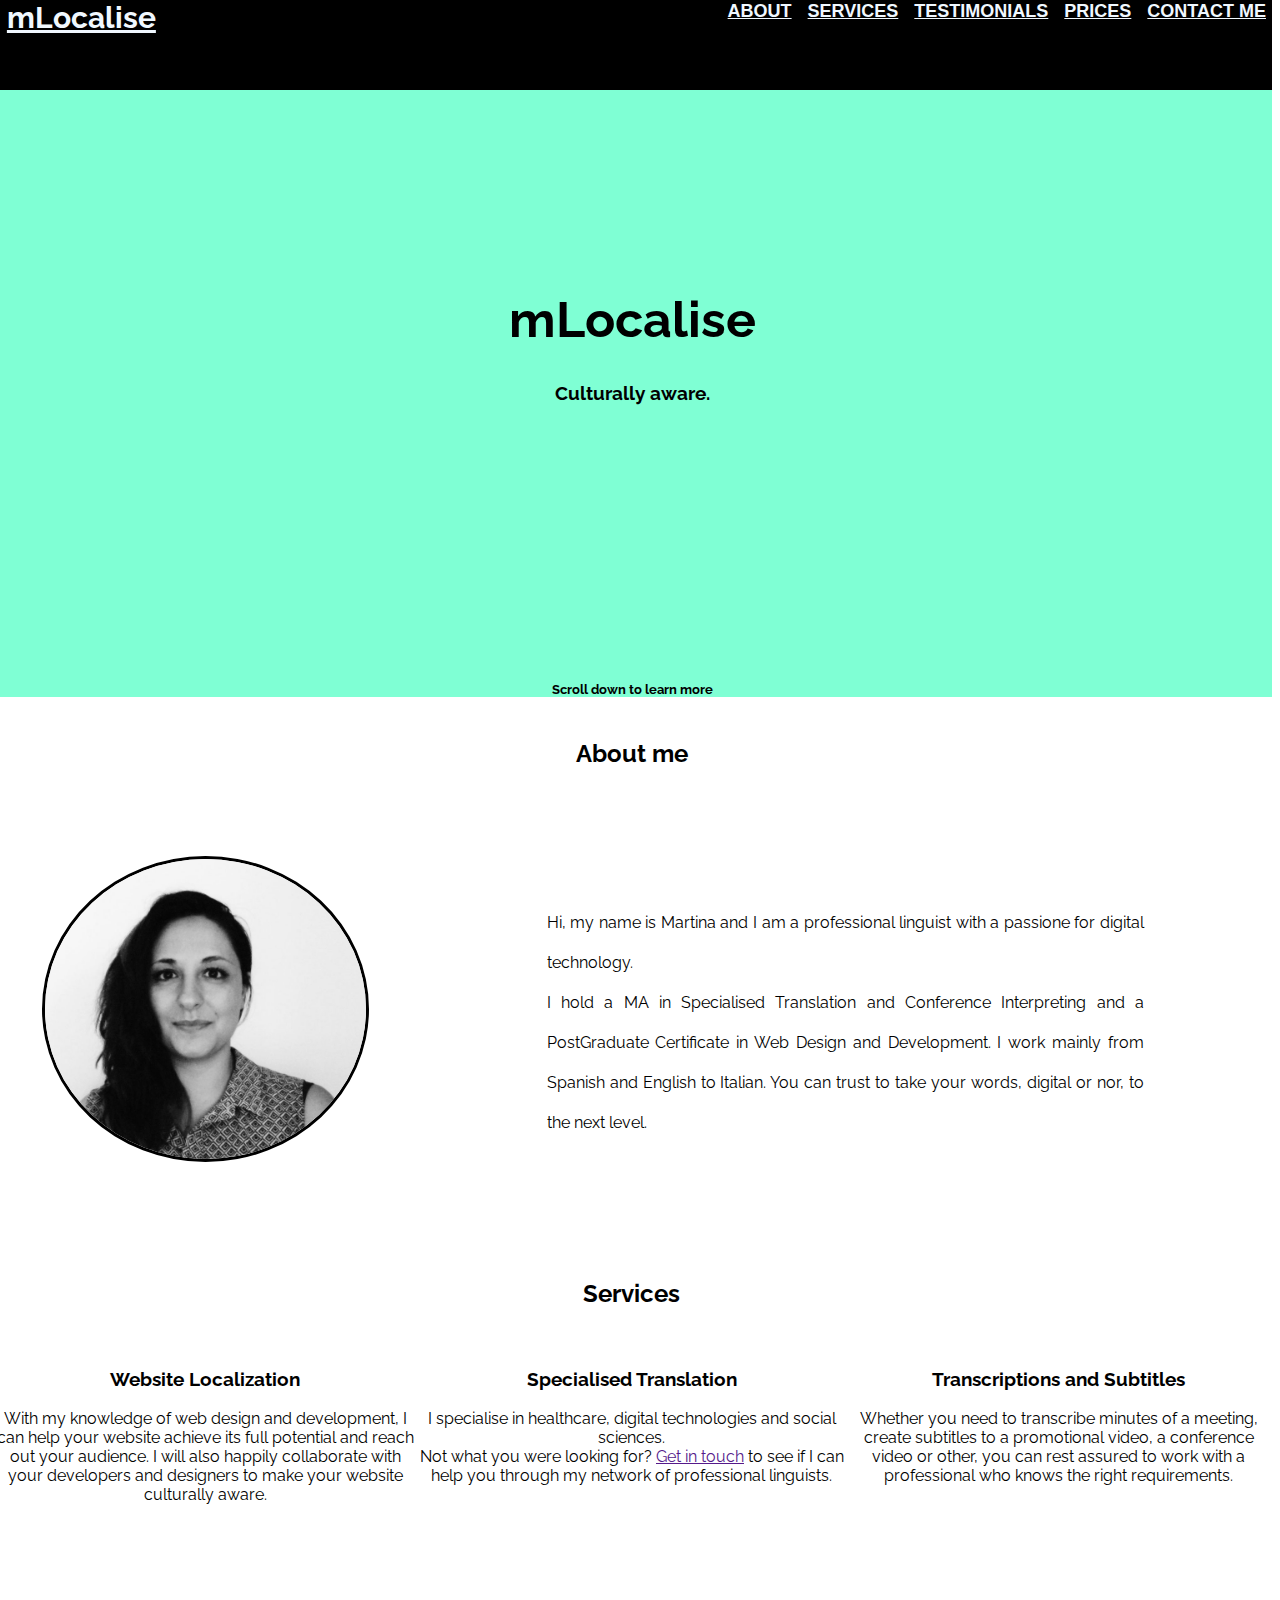
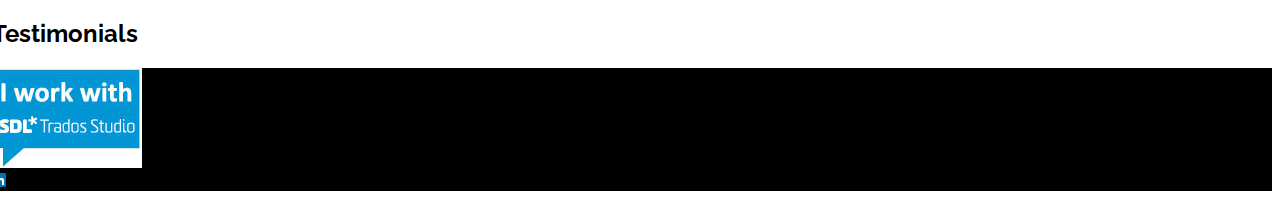
==== index.html @ 1b59fcd1 "added part of the content and style" ====
<!DOCTYPE html>
<html>
    <head>
        <link rel="stylesheet" type="text/css" href="style.css">
        <link href="https://fonts.googleapis.com/css?family=Raleway" rel="stylesheet">
        <link rel="stylesheet" href="https://use.fontawesome.com/releases/v5.5.0/css/all.css" integrity="sha384-B4dIYHKNBt8Bc12p+WXckhzcICo0wtJAoU8YZTY5qE0Id1GSseTk6S+L3BlXeVIU" crossorigin="anonymous">
        <meta name="viewport" content="width=device-width,initial-scale=1.0">
        <title>mLocalise - Italian translation and localisation services</title>
    </head>
    <body>
        <nav class="flex-container">
            <div>
                <a href="index.html" id="logo">mLocalise</a>
            </div>
            <div id="dropcontent" class="sections">
                <button><a href="#About">ABOUT</a></button>
                <button><a href="#Services">SERVICES</a></button>
                <button><a href="#Testimonials">TESTIMONIALS</a></button>
                <button><a href="">PRICES</a></button>
                <button><a href="">CONTACT ME</a></button>
            </div>
        </nav>
        <header>
            <h1>mLocalise</h1>
            <h3>Culturally aware.</h3>
            <h5>Scroll down to learn more</h5>
        </header>
        <main>
            <section class="wrapper About">
                <h2 id="AboutMe">About me</h2>
                <img src="images/me.jpg" alt="profile_picture" id="prof_pic">
                <p class="about">Hi, my name is Martina and I am a professional linguist with a passione for digital technology.<br> I hold a MA in Specialised Translation and Conference Interpreting and a PostGraduate Certificate in Web Design and Development. I work mainly from Spanish and English to Italian. You can trust to take your words, digital or nor, to the next level.</p>     
            </section>
            <section class="wrapper Services">
                <h2 id="Services">Services</h2>
                <div id="web_localization">
                    <h3>Website Localization</h3>
                    <p>With my knowledge of web design and development, I can help your website achieve its full potential and reach out your audience. I will also happily collaborate with your developers and designers to make your website culturally aware.</p>
                </div>
                <div id="translation">
                    <h3>Specialised Translation</h3>
                    <p>I specialise in healthcare, digital technologies and social sciences.<br> Not what you were looking for? <a href="">Get in touch</a> to see if I can help you through my network of professional linguists.</p>
                </div>
                <div id="subtitles">
                    <h3>Transcriptions and Subtitles</h3>
                    <p>Whether you need to transcribe minutes of a meeting, create subtitles to a promotional video, a conference video or other, you can rest assured to work with a professional who knows the right requirements.</p>
                </div>
            </section>
            <section class="wrapper testimonials">
                <h2>Testimonials</h2>
            </section>
        </main>
        <footer class="flex-container">
            <img src="images/SDL_Trados_Studio_Web_Icons_01.jpg">
            <div class="socialmedia">
                <a href="https://www.linkedin.com/in/martinaloi/"><img src="images/In-2C-14px.png" alt="LinkedIn_logo"></a>
                <i class="far fa-envelope">martina.loi024@gmail.com</i>

            </div>
        </footer>
    </body>
</html>
---- style.css ----
body {
    font-family: 'Raleway', sans-serif;
    width: 100%;
    margin-left: -8px;
    margin-right: -15px;
}

nav {
    display: flex;
    background: black;
    justify-content:space-between;
    margin-bottom: 0;
    overflow: hidden;
    position: fixed;
    top: 0;
    width: 100%;
    height: 10vh;
}

#logo {
    color: aliceblue;
    font-weight: bold;
    font-size:30px;
    margin-left: 10%;
}

button {
    background-color: black;
    border-style: none;
}

button:hover {
    background-color: cadetblue;

}

button > a {
    font-size: 18px;
    font-weight: bold;
    color: aliceblue;
}

header {
    text-align: center;
    background-color: aquamarine;
    background-size: cover;
    margin: 0;
}

h1{
    font-size: 50px;
    padding-top: 20%;
}

header > h3 {
    padding-bottom: 20%;
}

.About {
    display: grid;
    grid-template: "a a a" 40px
        "b c c" 250px
        "b c c" 250px / 1fr 1fr 1fr;        
}

#AboutMe {
    grid-area: a;
    text-align: center;
}

#prof_pic {
    grid-area: b;
    height: 300px;
    border-radius: 50%;
    border-style: solid;
    border-color: black;
    margin:auto;
    }

.about {
    grid-area: c;  
    text-align: justify;
    padding: 15%;
    line-height: 40px;
}

.Services {
    display: grid;
    grid-template: "a a a" 40px
        "b c d" 300px/ 1fr 1fr 1fr;
}

.Services > div {
    padding-top: 50px;
    text-align: center;
}

#Services {
    grid-area: a;
    text-align: center;
}

#web_localization {
    grid-area: b;
}

#translation{
    grid-area: c;
}

#subtitles {
    grid-area: d;
}

.testimonials {
    display: 
}

footer {
    background: black;
}
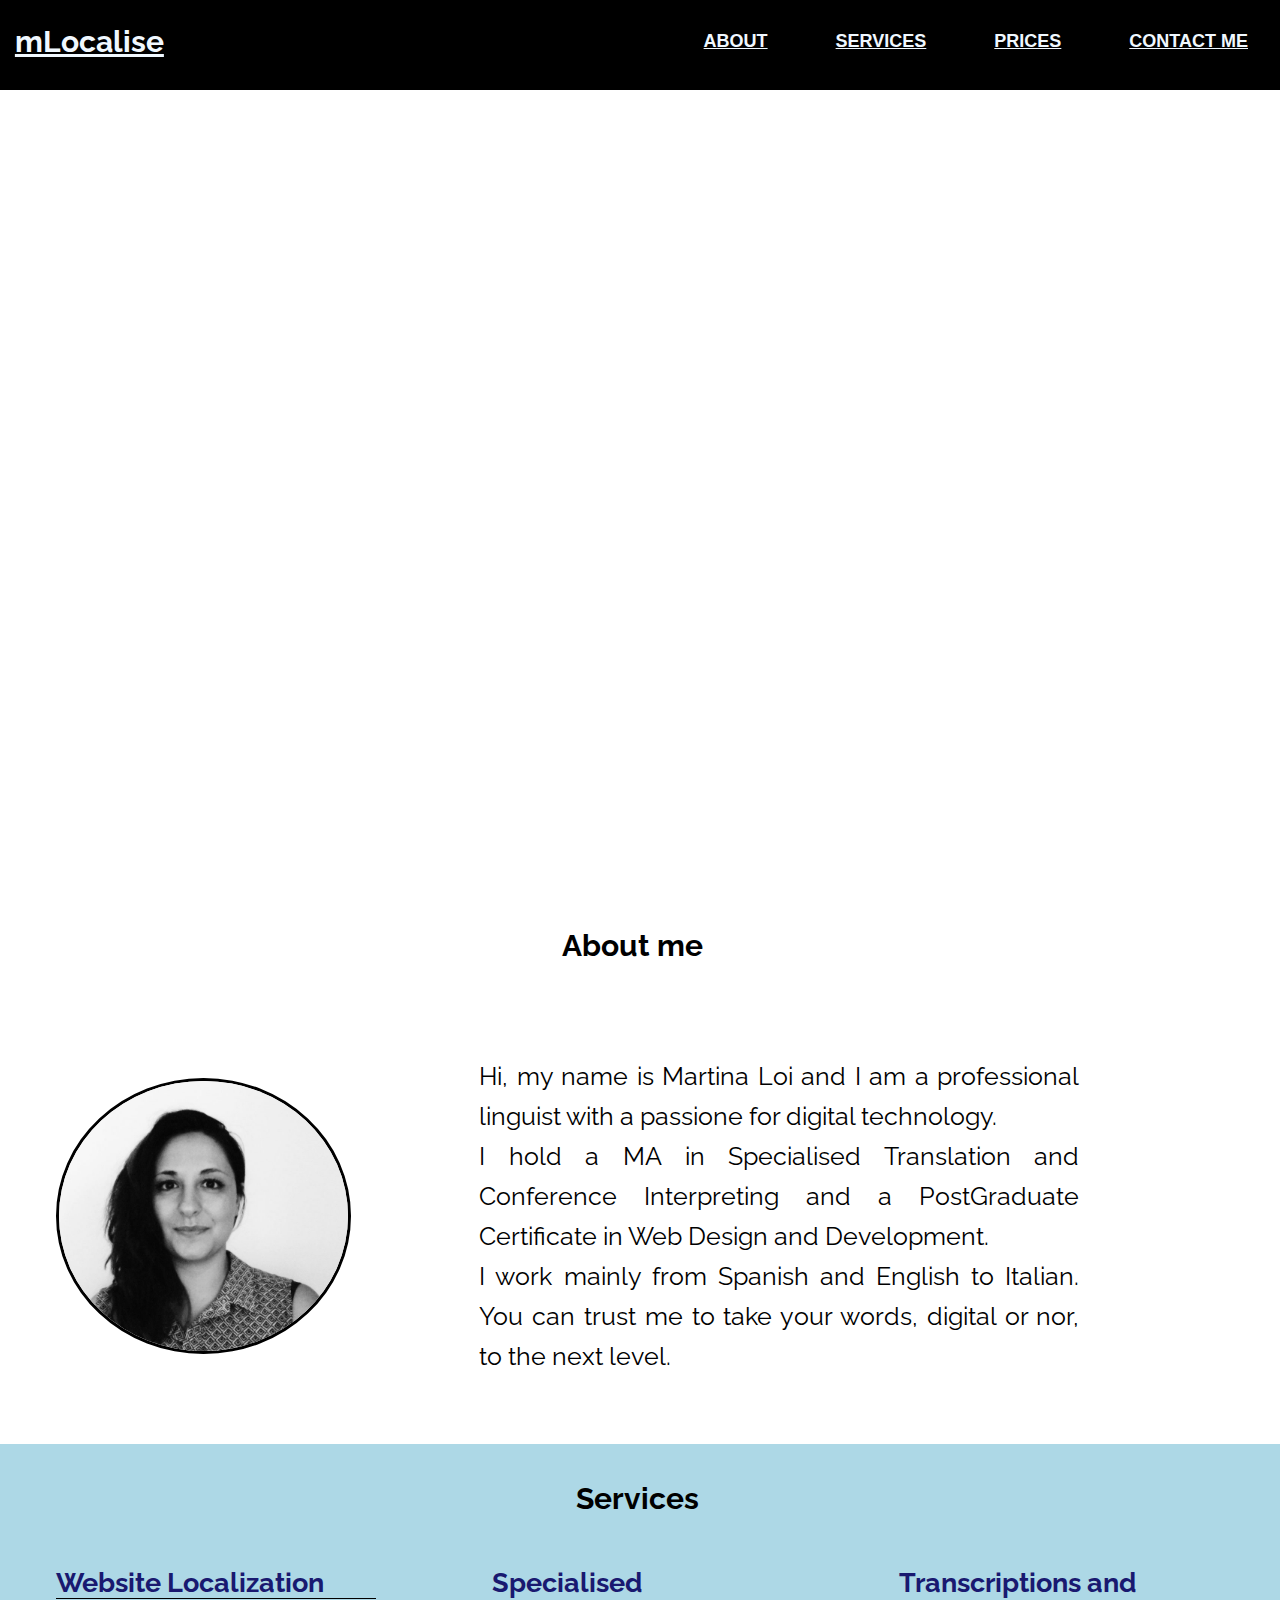
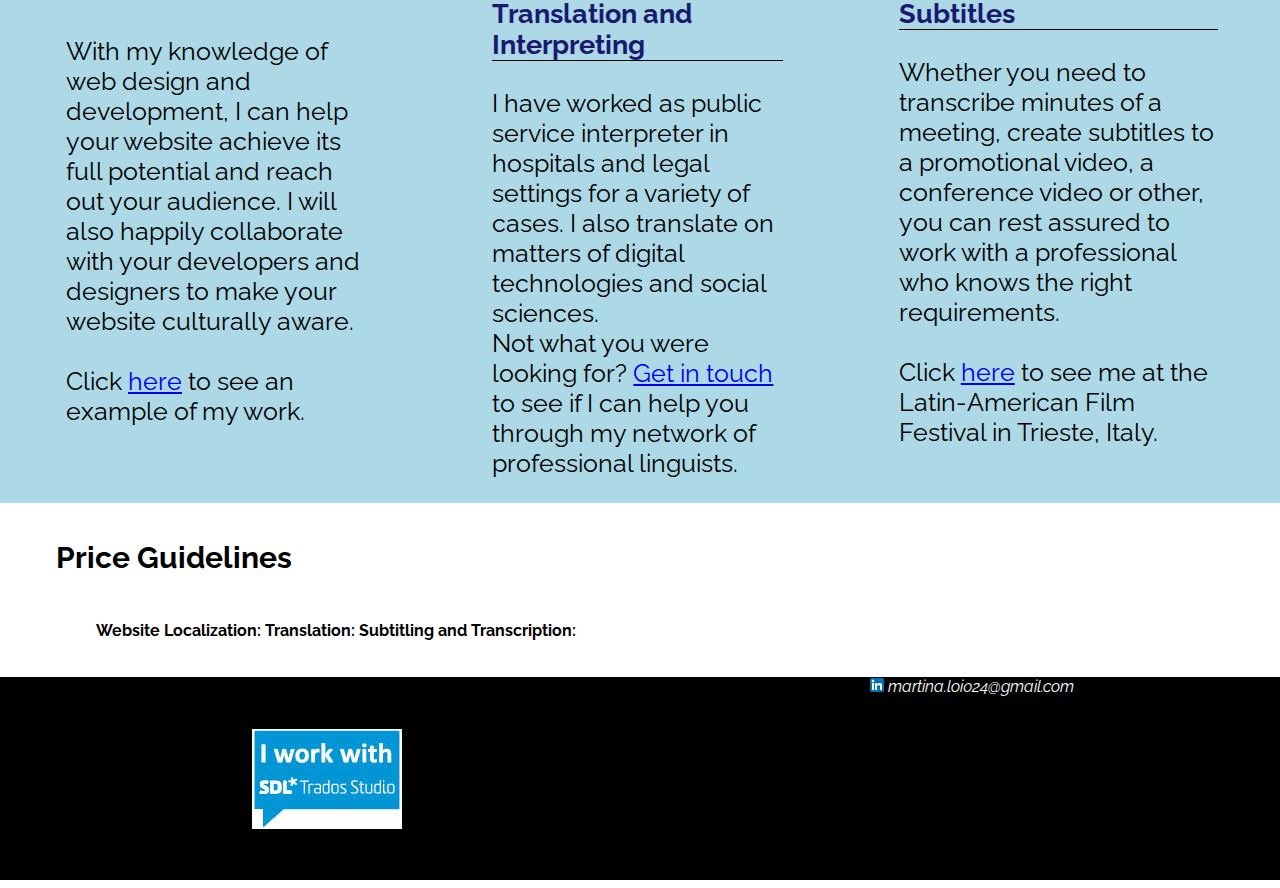
==== commit 8ec251ad: "adjusted code and style" ====
--- a/index.html
+++ b/index.html
@@ -1,62 +1,81 @@
 <!DOCTYPE html>
-<html>
+<html lang="en">
     <head>
+        <meta charset="utf-8" />
         <link rel="stylesheet" type="text/css" href="style.css">
         <link href="https://fonts.googleapis.com/css?family=Raleway" rel="stylesheet">
+        <link href="https://fonts.googleapis.com/css?family=Major+Mono+Display" rel="stylesheet">
         <link rel="stylesheet" href="https://use.fontawesome.com/releases/v5.5.0/css/all.css" integrity="sha384-B4dIYHKNBt8Bc12p+WXckhzcICo0wtJAoU8YZTY5qE0Id1GSseTk6S+L3BlXeVIU" crossorigin="anonymous">
         <meta name="viewport" content="width=device-width,initial-scale=1.0">
         <title>mLocalise - Italian translation and localisation services</title>
     </head>
     <body>
-        <nav class="flex-container">
+        
+        <!--Start page header-->
+        
+        <header role="banner" class="flex-container top">
             <div>
                 <a href="index.html" id="logo">mLocalise</a>
             </div>
-            <div id="dropcontent" class="sections">
-                <button><a href="#About">ABOUT</a></button>
-                <button><a href="#Services">SERVICES</a></button>
-                <button><a href="#Testimonials">TESTIMONIALS</a></button>
-                <button><a href="">PRICES</a></button>
-                <button><a href="">CONTACT ME</a></button>
-            </div>
-        </nav>
-        <header>
-            <h1>mLocalise</h1>
-            <h3>Culturally aware.</h3>
-            <h5>Scroll down to learn more</h5>
+            <nav role="navigation">
+                <ul>
+                    <li><a href="#AboutMe"><button>ABOUT</button></a></li>
+                    <li><a href="#Services"><button>SERVICES</button></a></li>
+                    <li><a href=""><button>PRICES</button></a></li>
+                    <li><a href="pages/contacts.html"><button>CONTACT ME</button></a></li>
+                </ul>
+            </nav>
         </header>
-        <main>
-            <section class="wrapper About">
-                <h2 id="AboutMe">About me</h2>
-                <img src="images/me.jpg" alt="profile_picture" id="prof_pic">
-                <p class="about">Hi, my name is Martina and I am a professional linguist with a passione for digital technology.<br> I hold a MA in Specialised Translation and Conference Interpreting and a PostGraduate Certificate in Web Design and Development. I work mainly from Spanish and English to Italian. You can trust to take your words, digital or nor, to the next level.</p>     
-            </section>
-            <section class="wrapper Services">
-                <h2 id="Services">Services</h2>
-                <div id="web_localization">
-                    <h3>Website Localization</h3>
-                    <p>With my knowledge of web design and development, I can help your website achieve its full potential and reach out your audience. I will also happily collaborate with your developers and designers to make your website culturally aware.</p>
-                </div>
-                <div id="translation">
-                    <h3>Specialised Translation</h3>
-                    <p>I specialise in healthcare, digital technologies and social sciences.<br> Not what you were looking for? <a href="">Get in touch</a> to see if I can help you through my network of professional linguists.</p>
-                </div>
-                <div id="subtitles">
-                    <h3>Transcriptions and Subtitles</h3>
-                    <p>Whether you need to transcribe minutes of a meeting, create subtitles to a promotional video, a conference video or other, you can rest assured to work with a professional who knows the right requirements.</p>
-                </div>
-            </section>
-            <section class="wrapper testimonials">
-                <h2>Testimonials</h2>
-            </section>
-        </main>
-        <footer class="flex-container">
-            <img src="images/SDL_Trados_Studio_Web_Icons_01.jpg">
+        <section class="wrapper scrollable">
+            <heading>
+                <h1>mLocalise</h1>
+                <h2>Culturally aware.</h2>
+            </heading>
+            
+            <!-- Start main content-->
+            
+            <main role="main">
+                <article class="wrapper About">
+                    <h2 id="AboutMe">About me</h2>
+                    <img src="images/me.jpg" alt="profile_picture" id="prof_pic">
+                    <p class="about">Hi, my name is Martina Loi and I am a professional linguist with a passione for digital technology.<br> I hold a MA in Specialised Translation and Conference Interpreting and a PostGraduate Certificate in Web Design and Development.<br> I work mainly from Spanish and English to Italian. You can trust me to take your words, digital or nor, to the next level.</p>     
+                </article>
+                <article class="wrapper Services">
+                    <h2 id="Services">Services</h2>
+                    <section>
+                        <h3 class="service1">Website Localization</h3>
+                        <p id="web_localization">With my knowledge of web design and development, I can help your website achieve its full potential and reach out your audience. I will also happily collaborate with your developers and designers to make your website culturally aware.<br><br> Click <a href="http://www.fabrizioloi.it/?lang=en">here</a> to see an example of my work.</p>
+                    </section>
+                    <section>
+                        <h3 class="service2">Specialised Translation and Interpreting</h3>
+                        <p id="translation"> I have worked as public service interpreter in hospitals and legal settings for a variety of cases. I also translate on matters of digital technologies and social sciences.<br> Not what you were looking for? <a href="pages/contacts.html">Get in touch</a> to see if I can help you through my network of professional linguists.</p>
+                    </section>
+                    <section >
+                        <h3 class="service3">Transcriptions and Subtitles</h3>
+                        <p id="subtitles">Whether you need to transcribe minutes of a meeting, create subtitles to a promotional video, a conference video or other, you can rest assured to work with a professional who knows the right requirements.<br> <br> Click <a href="http://www.cinelatinotrieste.org/fest2011/fotogallery.php?dir_name=foto%2Fgallery%2F&dir=09%20Foto%20di%20mercoledi%2026%20ottobre">here</a> to see me at the Latin-American Film Festival in Trieste, Italy.
+                    </section>
+                </article>
+                <section class="Prices">
+                    <h2>Price Guidelines</h2>
+                    <ul>
+                        <li><h4>Website Localization:</h4></li>
+                        <li><h4>Translation:</h4></li>
+                        <li><h4>Subtitling and Transcription:</h4></li>
+                    </ul>
+
+                </section>
+            </main>
+        </section>
+        
+        <!-- Start page footer -->
+        
+        <footer role="contentinfo" class="flex-container">
+            <img id="Trados" src="images/SDL_Trados_Studio_Web_Icons_01.jpg" alt="I_work_with_SDL_Trados">
             <div class="socialmedia">
                 <a href="https://www.linkedin.com/in/martinaloi/"><img src="images/In-2C-14px.png" alt="LinkedIn_logo"></a>
                 <i class="far fa-envelope">martina.loi024@gmail.com</i>
-
             </div>
         </footer>
+        <script type="text/javascript" src='https://amara.org/embedder-iframe'></script>
     </body>
 </html>
--- a/style.css
+++ b/style.css
@@ -1,11 +1,10 @@
 body {
     font-family: 'Raleway', sans-serif;
     width: 100%;
-    margin-left: -8px;
-    margin-right: -15px;
-}
-
-nav {
+    margin: -8px;
+}
+
+.flex-container.top {
     display: flex;
     background: black;
     justify-content:space-between;
@@ -15,52 +14,74 @@
     top: 0;
     width: 100%;
     height: 10vh;
+    left: 0;
+    z-index: 1; /* Added this property to avoid form in the contact page covering the navigation bar when scrolling*/
+}
+
+ul > li {
+    display: inline-block;    
 }
 
 #logo {
     color: aliceblue;
     font-weight: bold;
     font-size:30px;
-    margin-left: 10%;
+    margin-left: 10%; 
+    position: relative;
+    top: 27%;
 }
 
 button {
     background-color: black;
     border-style: none;
-}
-
-button:hover {
-    background-color: cadetblue;
-
-}
-
-button > a {
+    padding:  15px 32px;
+    height: 100%;
+    color: aliceblue;
     font-size: 18px;
     font-weight: bold;
-    color: aliceblue;
-}
-
-header {
-    text-align: center;
-    background-color: aquamarine;
+    text-decoration: underline;
+}
+
+button:hover {
+    background-color: lightblue; 
+    color: black;
+}
+
+.scrollable {
+    display: grid;
+    grid-template-rows:5(repeat, 1fr);
+}
+
+heading {
+    text-align: center;
+    background-image: url(images/IMG_02093.2MB.jpg);
     background-size: cover;
     margin: 0;
+    height: 100vh;
+    margin-right: -15px;
+    grid-row: 1;
 }
 
 h1{
-    font-size: 50px;
+    font-size: 80px;
     padding-top: 20%;
-}
-
-header > h3 {
+    border-bottom: 2px solid white;
+    color: white;
+}
+
+heading > h2 {
     padding-bottom: 20%;
+    color: white;
+    font-family: 'Major Mono Display', monospace;
 }
 
 .About {
+    grid-area: 2;
     display: grid;
-    grid-template: "a a a" 40px
-        "b c c" 250px
-        "b c c" 250px / 1fr 1fr 1fr;        
+    grid-template: "a a a" 
+        "b c c" 
+        "b c c";  
+    padding: 0 5%;
 }
 
 #AboutMe {
@@ -70,54 +91,140 @@
 
 #prof_pic {
     grid-area: b;
-    height: 300px;
+    height: 30vh;
     border-radius: 50%;
     border-style: solid;
     border-color: black;
-    margin:auto;
-    }
+    margin: auto;
+}
 
 .about {
     grid-area: c;  
     text-align: justify;
-    padding: 15%;
+    padding: 5% 15%;
     line-height: 40px;
 }
 
+h2 {
+    font-size:30px; 
+    padding-top: 1%;
+}
+
+h3 {
+    font-size: 27px;
+    color: midnightblue;
+}
+
+p {
+    font-size: 25px;
+}
+
 .Services {
+    grid-row: 3;
     display: grid;
-    grid-template: "a a a" 40px
-        "b c d" 300px/ 1fr 1fr 1fr;
+    grid-template: "a a a" 
+        "b c d"
+        "e f g";
+    background-color: lightblue;
+    margin-right: -10px;
+    column-gap: 10%;
+    padding: 0 5%;   
 }
 
 .Services > div {
-    padding-top: 50px;
-    text-align: center;
+    padding-top: 5px;
+    text-align: center;
+    line-height: 40px;
 }
 
 #Services {
-    grid-area: a;
-    text-align: center;
+    grid-area: a;    text-align: center;
+}
+
+.service1, .service2, .service3 {
+    border-bottom: 1px solid black;
 }
 
 #web_localization {
-    grid-area: b;
+    grid-area: c;
+    padding: 10px; 
 }
 
 #translation{
-    grid-area: c;
+    grid-area: d;
 }
 
 #subtitles {
-    grid-area: d;
-}
-
-.testimonials {
-    display: 
+    grid-area: e;
+}
+
+.Prices {
+    padding: 0 5%;
 }
 
 footer {
+    display: flex;
+    justify-content: space-around;
     background: black;
-}
-
-
+    margin-right: -10px;
+}
+
+#Trados {
+    padding: 4%
+}
+
+i {
+    color: white;
+}
+
+/* style of page 2 elements starts here*/
+
+.contact_us {
+    text-align: center;
+    justify-content: center;
+}
+
+#Getintouch {
+    position: relative;
+    top: 150px;
+}
+
+form {
+    display:grid;
+    grid-area: repeat(10, 1fr) / repeat(6, 1fr);
+    background-color:lightblue;
+    width: 20%;
+    padding: 5%;
+    border-style: solid;
+    border-color: gainsboro;
+    border-width: thick;
+    line-height: 50px;
+    box-shadow: 10px 10px 8px #888888;
+    position:relative;
+    margin: 250px auto;
+    align-items: center;
+}
+
+label {
+    display: block;
+}
+
+textarea {
+    height: 200px;
+    margin-bottom: 15%;
+}
+
+#send {
+    border-radius: 5%;
+    margin: auto;
+    background-color: black;
+    color: white;
+    text-decoration: none;
+    background-image: linear-gradient(bottom, rgb(79,142,191) 0%, rgb(102,166,214) 100%);
+    border: 1px solid;
+}
+
+#send:hover {
+    opacity: 0.7;
+}
+
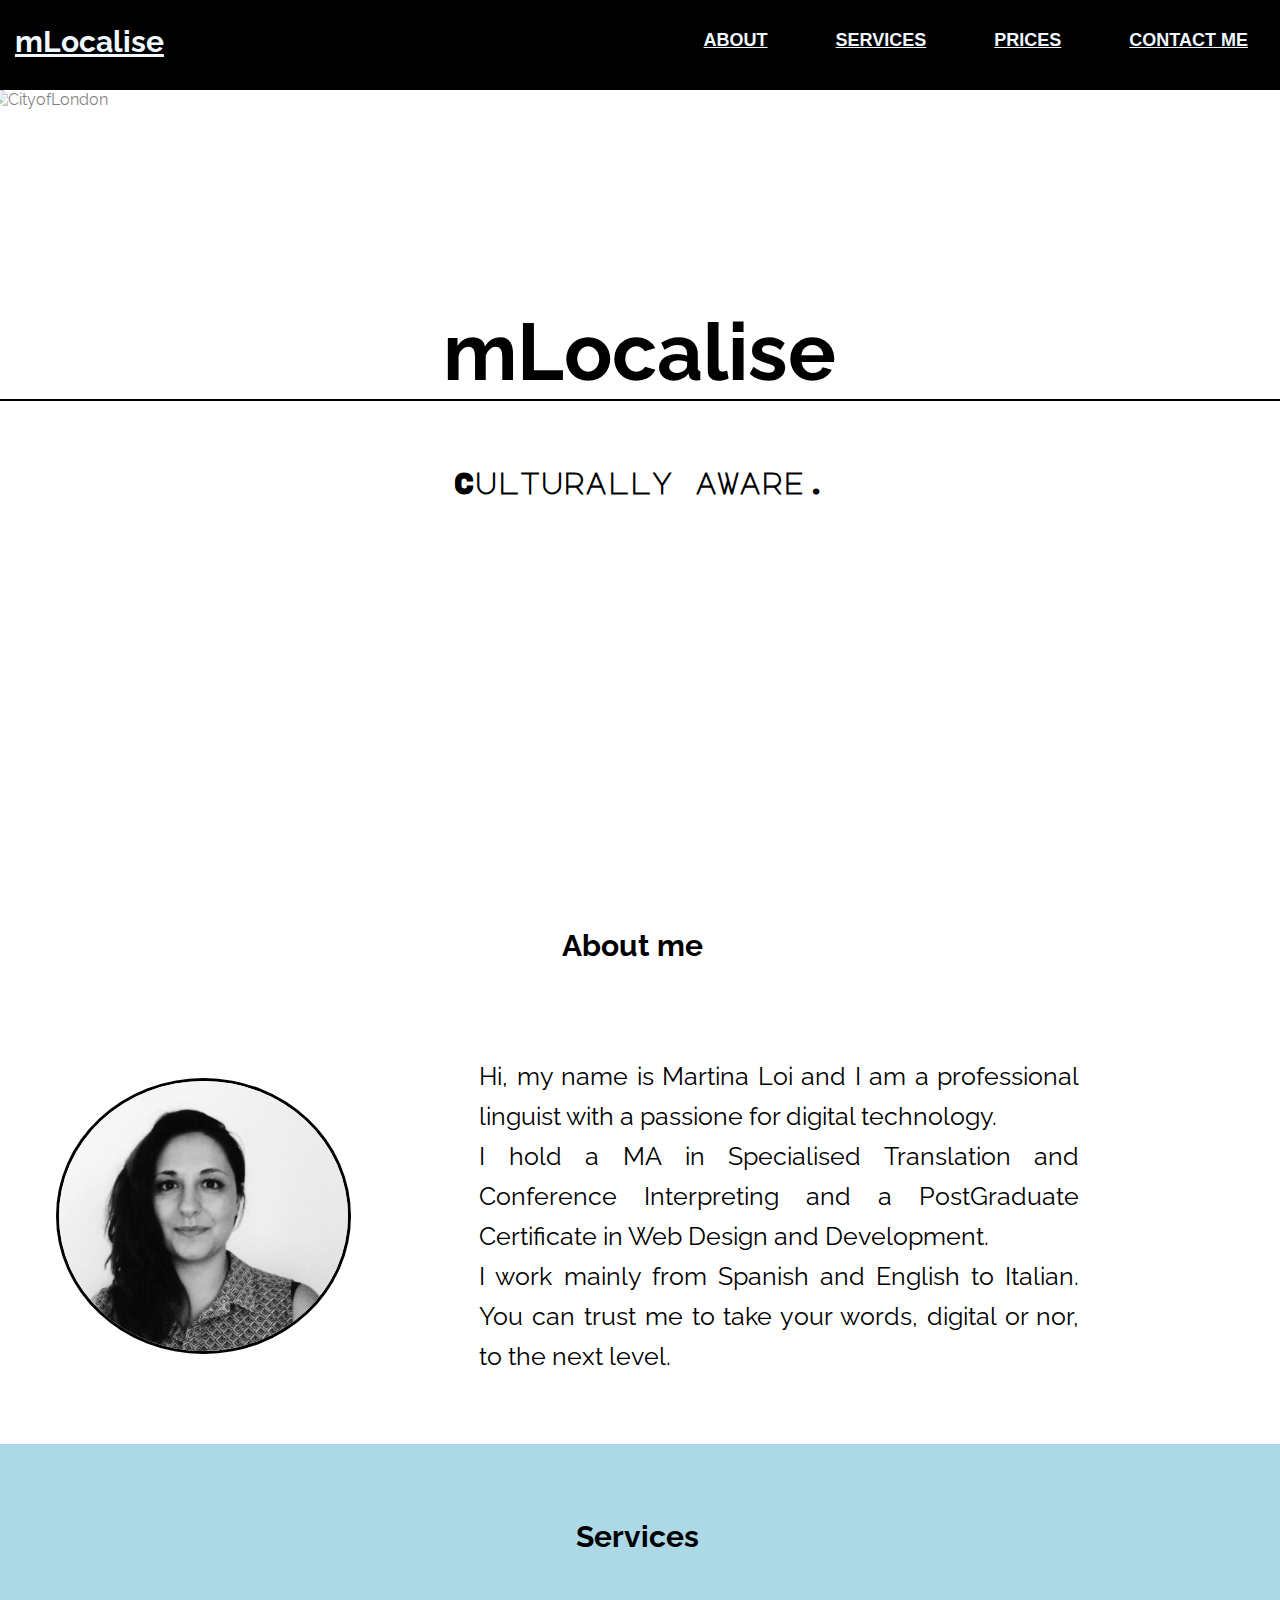
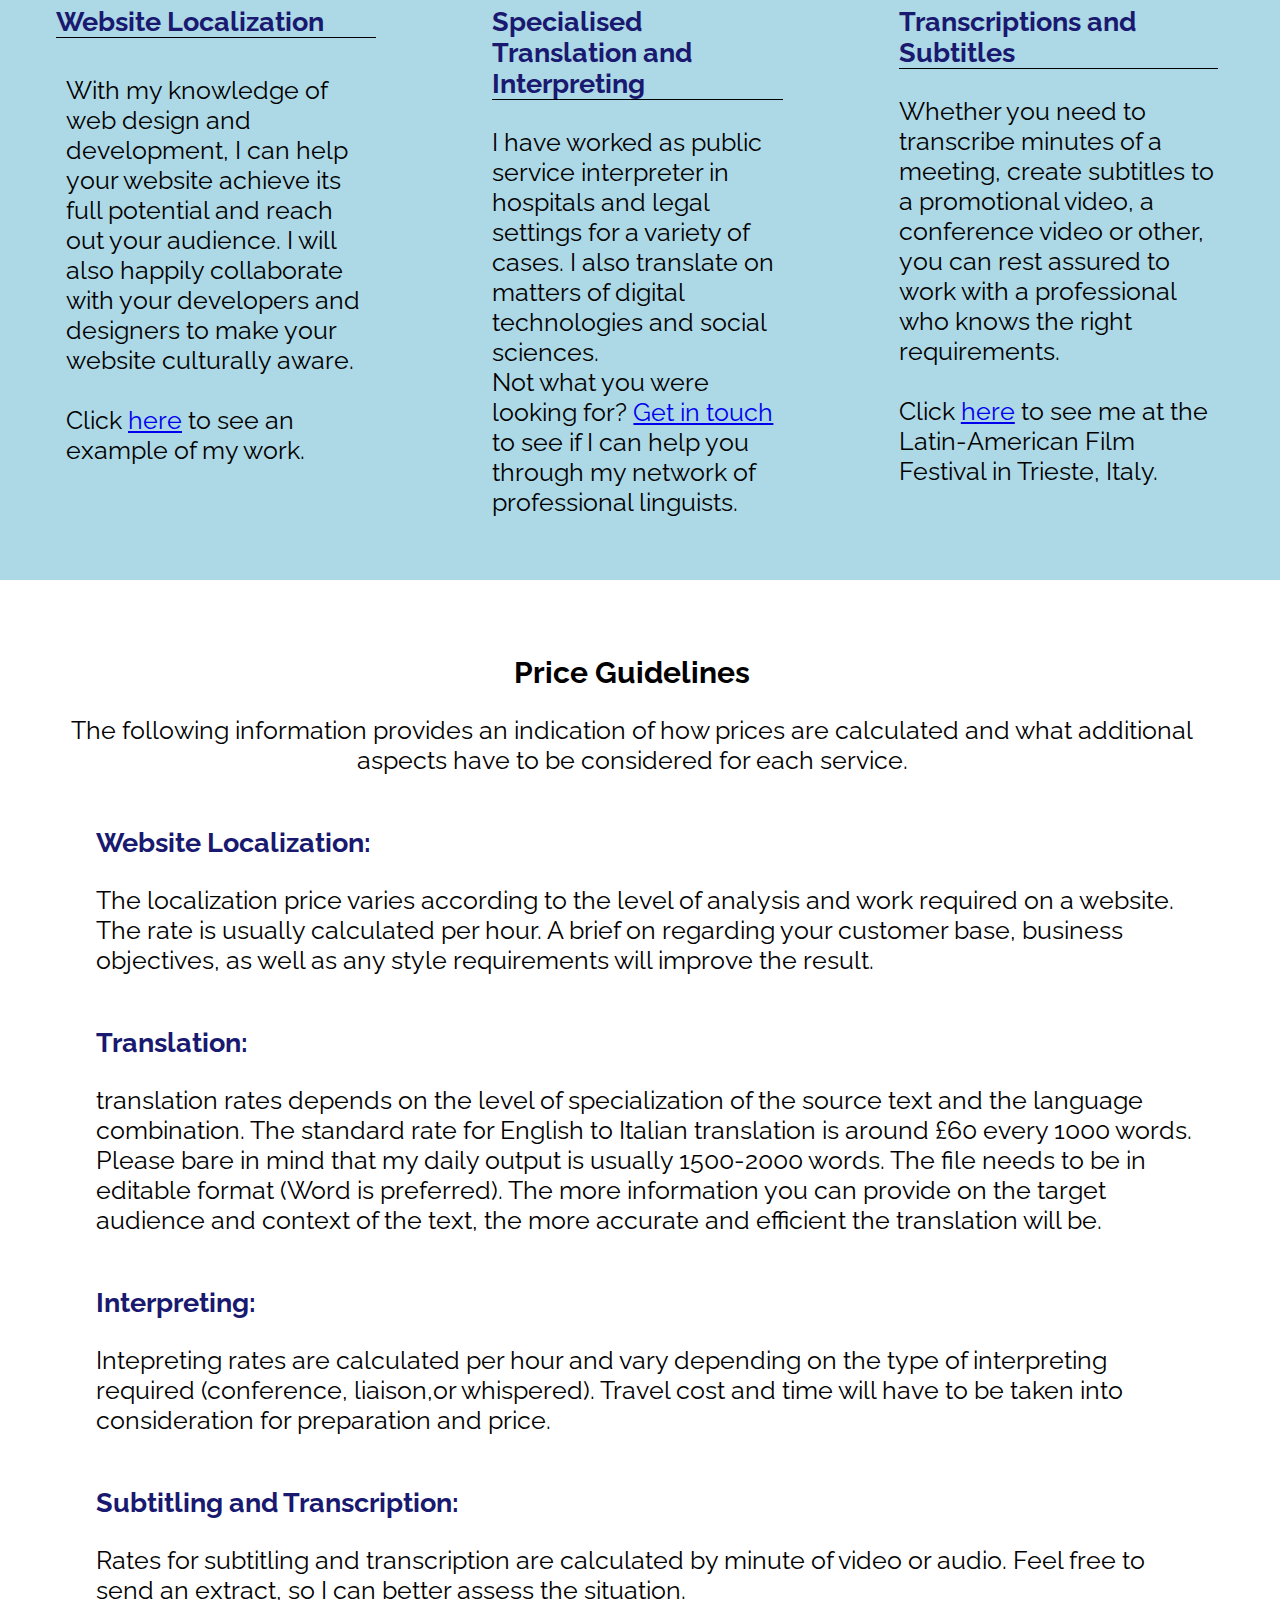
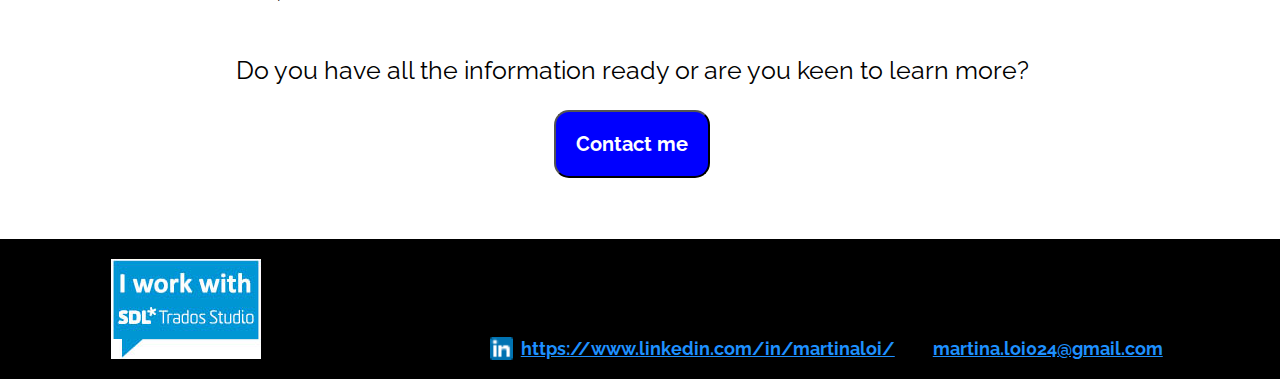
==== commit e34b8015: "changed form on contact page and other layout adjustments" ====
--- a/index.html
+++ b/index.html
@@ -10,30 +10,31 @@
         <title>mLocalise - Italian translation and localisation services</title>
     </head>
     <body>
-        
+
         <!--Start page header-->
-        
+
         <header role="banner" class="flex-container top">
             <div>
                 <a href="index.html" id="logo">mLocalise</a>
             </div>
             <nav role="navigation">
-                <ul>
-                    <li><a href="#AboutMe"><button>ABOUT</button></a></li>
-                    <li><a href="#Services"><button>SERVICES</button></a></li>
-                    <li><a href=""><button>PRICES</button></a></li>
-                    <li><a href="pages/contacts.html"><button>CONTACT ME</button></a></li>
+                <ul class="navigation">
+                    <li><a href="#AboutMe"><button class="navigation-button">ABOUT</button></a></li>
+                    <li><a href="#Services"><button class="navigation-button">SERVICES</button></a></li>
+                    <li><a href="#Prices"><button class="navigation-button">PRICES</button></a></li>
+                    <li><a href="pages/contacts.html"><button class="navigation-button">CONTACT ME</button></a></li>
                 </ul>
             </nav>
         </header>
         <section class="wrapper scrollable">
+            <div class="background"><img id="London" src="images/IMG_02093.2MB.jpg" alt="CityofLondon"></div>
             <heading>
                 <h1>mLocalise</h1>
                 <h2>Culturally aware.</h2>
             </heading>
-            
+
             <!-- Start main content-->
-            
+
             <main role="main">
                 <article class="wrapper About">
                     <h2 id="AboutMe">About me</h2>
@@ -55,25 +56,32 @@
                         <p id="subtitles">Whether you need to transcribe minutes of a meeting, create subtitles to a promotional video, a conference video or other, you can rest assured to work with a professional who knows the right requirements.<br> <br> Click <a href="http://www.cinelatinotrieste.org/fest2011/fotogallery.php?dir_name=foto%2Fgallery%2F&dir=09%20Foto%20di%20mercoledi%2026%20ottobre">here</a> to see me at the Latin-American Film Festival in Trieste, Italy.
                     </section>
                 </article>
-                <section class="Prices">
-                    <h2>Price Guidelines</h2>
+                <article id="Prices">
+                    <div class="accessory_info">
+                        <h2>Price Guidelines</h2>
+                        <p>The following information provides an indication of how prices are calculated and what additional aspects have to be considered for each service.</p>
+                    </div>
                     <ul>
-                        <li><h4>Website Localization:</h4></li>
-                        <li><h4>Translation:</h4></li>
-                        <li><h4>Subtitling and Transcription:</h4></li>
+                        <li><h3>Website Localization:</h3><p>The localization price varies according to the level of analysis and work required on a website. The rate is usually calculated per hour. A brief on regarding your customer base, business objectives, as well as any style requirements will improve the result.</p></li>
+                        <li><h3>Translation:</h3><p>translation rates depends on the level of specialization of the source text and the language combination. The standard rate for English to Italian translation is around £60 every 1000 words. Please bare in mind  that my daily output is usually 1500-2000 words. The file needs to be in editable format (Word is preferred). The more information you can provide on the target audience and context of the text, the more accurate and efficient the translation will be.</p></li>
+                        <li><h3>Interpreting:</h3><p>Intepreting rates are calculated per hour and vary depending on the type of interpreting required (conference, liaison,or whispered). Travel cost and time will have to be taken into consideration for preparation and price.</p></li>
+                        <li><h3>Subtitling and Transcription:</h3><p>Rates for subtitling and transcription are calculated by minute of video or audio. Feel free to send an extract, so I can better assess the situation.</p></li>
                     </ul>
-
-                </section>
+                    <div class="accessory_info">
+                        <p>Do you have all the information ready or are you keen to learn more?</p>
+                        <a href="pages/contacts.html"><button id="contact-me">Contact me</button></a>
+                    </div>
+                </article>
             </main>
         </section>
-        
+
         <!-- Start page footer -->
-        
+
         <footer role="contentinfo" class="flex-container">
             <img id="Trados" src="images/SDL_Trados_Studio_Web_Icons_01.jpg" alt="I_work_with_SDL_Trados">
-            <div class="socialmedia">
-                <a href="https://www.linkedin.com/in/martinaloi/"><img src="images/In-2C-14px.png" alt="LinkedIn_logo"></a>
-                <i class="far fa-envelope">martina.loi024@gmail.com</i>
+            <div class="socialmedia flex-container">
+                <a href="https://www.linkedin.com/in/martinaloi/"><img src="images/In-2C-14px.png" alt="LinkedIn_logo" class="icon"></a><a class="contactdetails" href="https://www.linkedin.com/in/martinaloi">https://www.linkedin.com/in/martinaloi/</a>
+                <a href="mailto:martina.loi024@gmail.com"><i class="far fa-envelope icon"></i></a><a href="mailto:martina.loi024@gmail.com" class="contactdetails">martina.loi024@gmail.com</a>
             </div>
         </footer>
         <script type="text/javascript" src='https://amara.org/embedder-iframe'></script>
--- a/style.css
+++ b/style.css
@@ -8,18 +8,18 @@
     display: flex;
     background: black;
     justify-content:space-between;
-    margin-bottom: 0;
+    margin: 0;
     overflow: hidden;
     position: fixed;
     top: 0;
     width: 100%;
     height: 10vh;
     left: 0;
-    z-index: 1; /* Added this property to avoid form in the contact page covering the navigation bar when scrolling*/
+    z-index: 2;
 }
 
 ul > li {
-    display: inline-block;    
+    display: inline-block; 
 }
 
 #logo {
@@ -31,18 +31,25 @@
     top: 27%;
 }
 
-button {
+nav {
+    padding: 0;
+}
+
+ul.navigation {
+    margin: 0;
+}
+
+.navigation-button {
     background-color: black;
     border-style: none;
-    padding:  15px 32px;
-    height: 100%;
+    padding:  30px 32px;
     color: aliceblue;
     font-size: 18px;
     font-weight: bold;
     text-decoration: underline;
 }
 
-button:hover {
+.navigation-button:hover {
     background-color: lightblue; 
     color: black;
 }
@@ -54,7 +61,6 @@
 
 heading {
     text-align: center;
-    background-image: url(images/IMG_02093.2MB.jpg);
     background-size: cover;
     margin: 0;
     height: 100vh;
@@ -64,16 +70,28 @@
 
 h1{
     font-size: 80px;
+    border-bottom: 2px solid black;s
+    color: black;
+    position: relative;
     padding-top: 20%;
-    border-bottom: 2px solid white;
-    color: white;
+    z-index: 1;
 }
 
 heading > h2 {
     padding-bottom: 20%;
-    color: white;
+    color: black;
     font-family: 'Major Mono Display', monospace;
-}
+    z-index: 2;
+}
+
+#London {
+    position: absolute;
+    top: 10vh;
+    width: 100%;
+    opacity: 0.5;
+    z-index: -1;
+}
+
 
 .About {
     grid-area: 2;
@@ -82,6 +100,7 @@
         "b c c" 
         "b c c";  
     padding: 0 5%;
+    background: white;
 }
 
 #AboutMe {
@@ -128,7 +147,7 @@
     background-color: lightblue;
     margin-right: -10px;
     column-gap: 10%;
-    padding: 0 5%;   
+    padding: 3% 5%;   
 }
 
 .Services > div {
@@ -138,7 +157,8 @@
 }
 
 #Services {
-    grid-area: a;    text-align: center;
+    grid-area: a;    
+    text-align: center;
 }
 
 .service1, .service2, .service3 {
@@ -158,8 +178,13 @@
     grid-area: e;
 }
 
-.Prices {
-    padding: 0 5%;
+#Prices {
+    padding: 3% 5%;
+    background-color: white;
+}
+
+.accessory_info {
+    text-align: center;
 }
 
 footer {
@@ -167,15 +192,45 @@
     justify-content: space-around;
     background: black;
     margin-right: -10px;
-}
-
-#Trados {
-    padding: 4%
+    padding: 20px;
+}
+
+#contact-me {
+    margin-bottom: 2%;
+    background-color: blue;
+    color: white;
+    padding: 20px; 
+    font-family: 'Raleway', sans-serif;
+    font-size: 20px;
+    border-radius: 15px;
+    font-weight: bold;
+}
+
+#contact-me:hover {
+    opacity: 0.6;
+    color: white;
+}
+
+.socialmedia {
+    display: flex;
+    align-items: flex-end;
+    font-size: 18px;
 }
 
 i {
-    color: white;
-}
+    color: white; 
+}
+
+.icon {
+    margin: 0 8px -5px 30px;
+    height: 23px;
+
+}
+.contactdetails {
+    color: dodgerblue;
+    font-weight: bold;
+}
+
 
 /* style of page 2 elements starts here*/
 
@@ -184,47 +239,27 @@
     justify-content: center;
 }
 
-#Getintouch {
-    position: relative;
-    top: 150px;
-}
-
-form {
-    display:grid;
-    grid-area: repeat(10, 1fr) / repeat(6, 1fr);
-    background-color:lightblue;
-    width: 20%;
-    padding: 5%;
-    border-style: solid;
-    border-color: gainsboro;
-    border-width: thick;
-    line-height: 50px;
-    box-shadow: 10px 10px 8px #888888;
-    position:relative;
-    margin: 250px auto;
-    align-items: center;
-}
-
-label {
-    display: block;
-}
-
-textarea {
-    height: 200px;
-    margin-bottom: 15%;
-}
-
-#send {
-    border-radius: 5%;
-    margin: auto;
-    background-color: black;
-    color: white;
-    text-decoration: none;
-    background-image: linear-gradient(bottom, rgb(79,142,191) 0%, rgb(102,166,214) 100%);
-    border: 1px solid;
-}
-
-#send:hover {
-    opacity: 0.7;
-}
-
+iframe {
+    margin-top: 20vh;
+}
+
+/* Media Query starts here */
+
+@media only screen and (max-width: 768px) {
+    
+    .flex-container.top {
+        flex-direction: column;
+        height: 30vh;
+        align-items: center;
+        
+    }
+    
+    ul > li {
+    display: block;  
+}
+    
+    .navigation-button {
+        padding: 15px;
+    }
+    
+}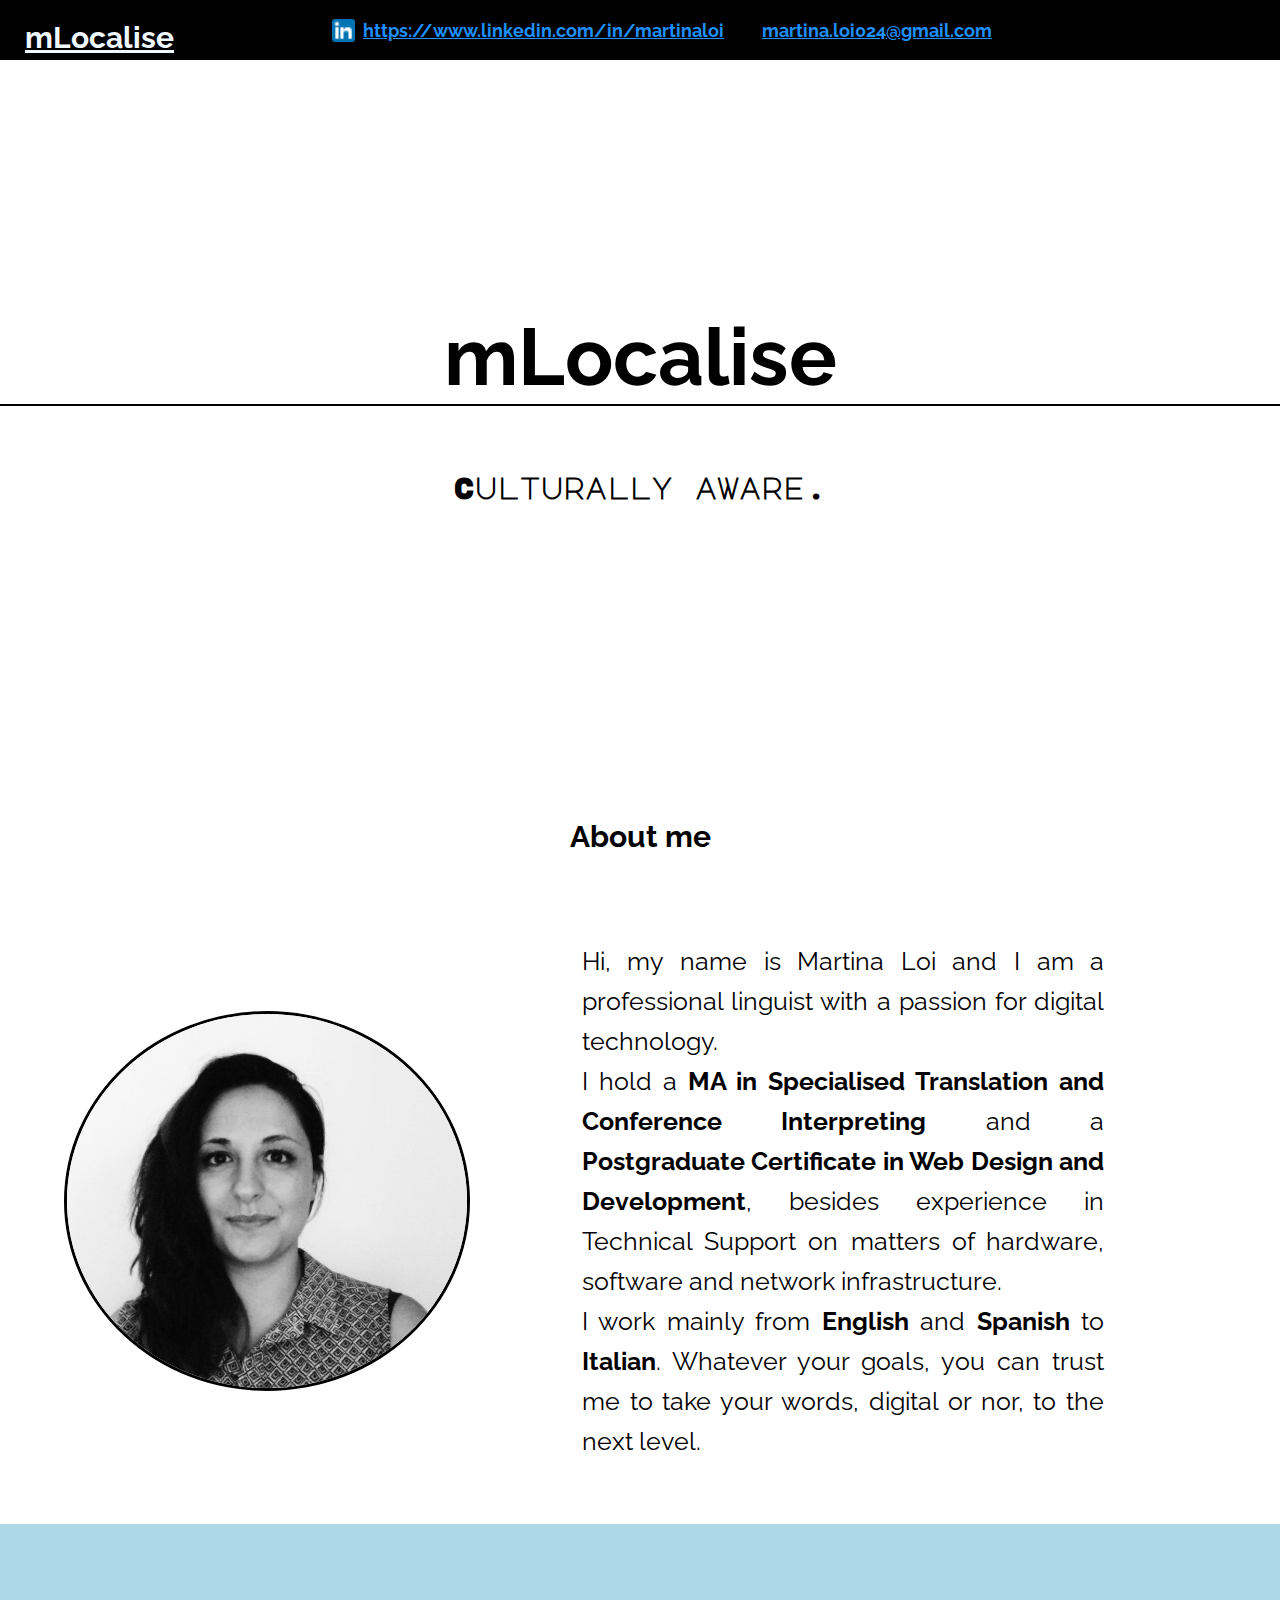
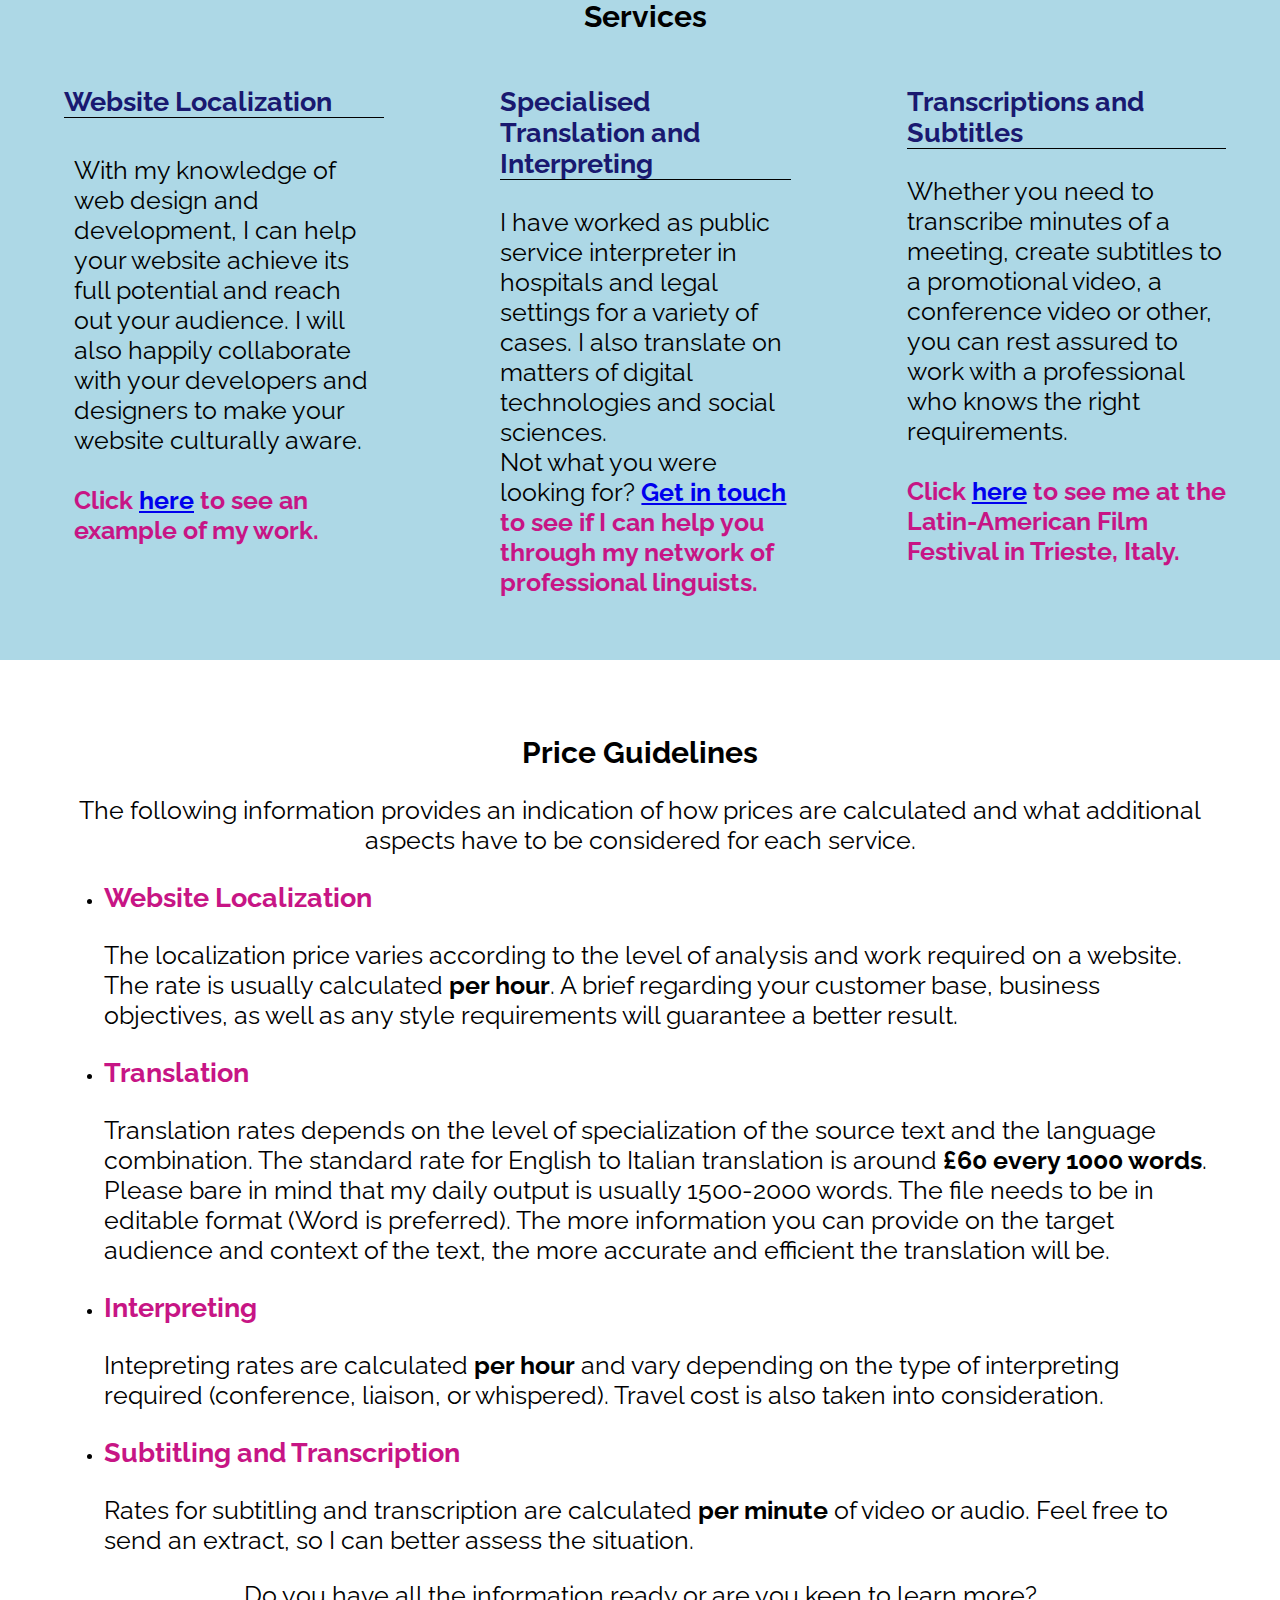
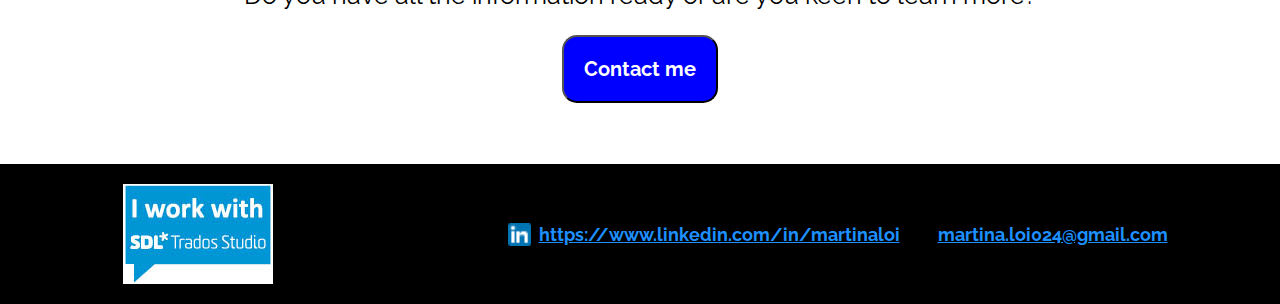
==== commit 3074c271: "dropdown menu & more media query changes" ====
--- a/index.html
+++ b/index.html
@@ -17,17 +17,26 @@
             <div>
                 <a href="index.html" id="logo">mLocalise</a>
             </div>
-            <nav role="navigation">
-                <ul class="navigation">
-                    <li><a href="#AboutMe"><button class="navigation-button">ABOUT</button></a></li>
-                    <li><a href="#Services"><button class="navigation-button">SERVICES</button></a></li>
-                    <li><a href="#Prices"><button class="navigation-button">PRICES</button></a></li>
-                    <li><a href="pages/contacts.html"><button class="navigation-button">CONTACT ME</button></a></li>
-                </ul>
-            </nav>
+            <div class="socialmedia flex-container"> 
+                    <div class="LinkedIn">
+                        <a href="https://www.linkedin.com/in/martinaloi/" target="_blank"><img src="images/In-2C-14px.png" alt="LinkedIn_logo" class="icon"></a><a class="contactdetails" href="https://www.linkedin.com/in/martinaloi" target="_blank">https://www.linkedin.com/in/martinaloi</a>
+                </div>
+                    <div class="email-address">
+                        <a href="mailto:martina.loi024@gmail.com"><i class="far fa-envelope icon"></i></a><a href="mailto:martina.loi024@gmail.com" class="contactdetails">martina.loi024@gmail.com</a>
+                </div>
+                </div>
+                <nav role="navigation" class="dropdown">
+                    <button class="dropbtn navigation-button"><i class="fas fa-bars" id="menu"></i></button>
+                    <ul class="navigation dropdown-content">
+                        <li><a href="#AboutMe"><button class="navigation-button">ABOUT</button></a></li>
+                        <li><a href="#Services"><button class="navigation-button">SERVICES</button></a></li>
+                        <li><a href="#Prices"><button class="navigation-button">PRICES</button></a></li>
+                        <li><a href="pages/contacts.html"><button class="navigation-button">CONTACT ME</button></a></li>
+                    </ul>
+                </nav>
         </header>
+
         <section class="wrapper scrollable">
-            <div class="background"><img id="London" src="images/IMG_02093.2MB.jpg" alt="CityofLondon"></div>
             <heading>
                 <h1>mLocalise</h1>
                 <h2>Culturally aware.</h2>
@@ -39,21 +48,21 @@
                 <article class="wrapper About">
                     <h2 id="AboutMe">About me</h2>
                     <img src="images/me.jpg" alt="profile_picture" id="prof_pic">
-                    <p class="about">Hi, my name is Martina Loi and I am a professional linguist with a passione for digital technology.<br> I hold a MA in Specialised Translation and Conference Interpreting and a PostGraduate Certificate in Web Design and Development.<br> I work mainly from Spanish and English to Italian. You can trust me to take your words, digital or nor, to the next level.</p>     
+                    <p class="about">Hi, my name is Martina Loi and I am a professional linguist with a passion for digital technology.<br> I hold a <b>MA in Specialised Translation and Conference Interpreting</b> and a <b>Postgraduate Certificate in Web Design and Development</b>, besides experience in Technical Support on matters of hardware, software and network infrastructure.<br> I work mainly from  <b>English</b> and <b>Spanish</b> to <b>Italian</b>. Whatever your goals, you can trust me to take your words, digital or nor, to the next level.</p>     
                 </article>
                 <article class="wrapper Services">
                     <h2 id="Services">Services</h2>
                     <section>
                         <h3 class="service1">Website Localization</h3>
-                        <p id="web_localization">With my knowledge of web design and development, I can help your website achieve its full potential and reach out your audience. I will also happily collaborate with your developers and designers to make your website culturally aware.<br><br> Click <a href="http://www.fabrizioloi.it/?lang=en">here</a> to see an example of my work.</p>
+                        <p id="web_localization">With my knowledge of web design and development, I can help your website achieve its full potential and reach out your audience. I will also happily collaborate with your developers and designers to make your website culturally aware.<br><br> <span><b>Click <a href="http://www.fabrizioloi.it/?lang=en">here</a> to see an example of my work.</b></span></p>
                     </section>
                     <section>
                         <h3 class="service2">Specialised Translation and Interpreting</h3>
-                        <p id="translation"> I have worked as public service interpreter in hospitals and legal settings for a variety of cases. I also translate on matters of digital technologies and social sciences.<br> Not what you were looking for? <a href="pages/contacts.html">Get in touch</a> to see if I can help you through my network of professional linguists.</p>
+                        <p id="translation"> I have worked as public service interpreter in hospitals and legal settings for a variety of cases. I also translate on matters of digital technologies and social sciences.<br> Not what you were looking for? <span><b><a href="pages/contacts.html">Get in touch</a> to see if I can help you through my network of professional linguists.</b></span></p>
                     </section>
                     <section >
                         <h3 class="service3">Transcriptions and Subtitles</h3>
-                        <p id="subtitles">Whether you need to transcribe minutes of a meeting, create subtitles to a promotional video, a conference video or other, you can rest assured to work with a professional who knows the right requirements.<br> <br> Click <a href="http://www.cinelatinotrieste.org/fest2011/fotogallery.php?dir_name=foto%2Fgallery%2F&dir=09%20Foto%20di%20mercoledi%2026%20ottobre">here</a> to see me at the Latin-American Film Festival in Trieste, Italy.
+                        <p id="subtitles">Whether you need to transcribe minutes of a meeting, create subtitles to a promotional video, a conference video or other, you can rest assured to work with a professional who knows the right requirements.<br><br> <b><span>Click <a href="http://www.cinelatinotrieste.org/fest2011/fotogallery.php?dir_name=foto%2Fgallery%2F&dir=09%20Foto%20di%20mercoledi%2026%20ottobre">here</a> to see me at the Latin-American Film Festival in Trieste, Italy.</span></b></p>
                     </section>
                 </article>
                 <article id="Prices">
@@ -62,10 +71,10 @@
                         <p>The following information provides an indication of how prices are calculated and what additional aspects have to be considered for each service.</p>
                     </div>
                     <ul>
-                        <li><h3>Website Localization:</h3><p>The localization price varies according to the level of analysis and work required on a website. The rate is usually calculated per hour. A brief on regarding your customer base, business objectives, as well as any style requirements will improve the result.</p></li>
-                        <li><h3>Translation:</h3><p>translation rates depends on the level of specialization of the source text and the language combination. The standard rate for English to Italian translation is around £60 every 1000 words. Please bare in mind  that my daily output is usually 1500-2000 words. The file needs to be in editable format (Word is preferred). The more information you can provide on the target audience and context of the text, the more accurate and efficient the translation will be.</p></li>
-                        <li><h3>Interpreting:</h3><p>Intepreting rates are calculated per hour and vary depending on the type of interpreting required (conference, liaison,or whispered). Travel cost and time will have to be taken into consideration for preparation and price.</p></li>
-                        <li><h3>Subtitling and Transcription:</h3><p>Rates for subtitling and transcription are calculated by minute of video or audio. Feel free to send an extract, so I can better assess the situation.</p></li>
+                        <li><h3 class="price-descr">Website Localization</h3><p>The localization price varies according to the level of analysis and work required on a website. The rate is usually calculated <b>per hour</b>. A brief regarding your customer base, business objectives, as well as any style requirements will guarantee a better result.</p></li>
+                        <li><h3 class="price-descr">Translation</h3><p>Translation rates depends on the level of specialization of the source text and the language combination. The standard rate for English to Italian translation is around <b>£60 every 1000 words</b>. Please bare in mind  that my daily output is usually 1500-2000 words. The file needs to be in editable format (Word is preferred). The more information you can provide on the target audience and context of the text, the more accurate and efficient the translation will be.</p></li>
+                        <li><h3 class="price-descr">Interpreting</h3><p>Intepreting rates are calculated <b>per hour</b> and vary depending on the type of interpreting required (conference, liaison, or whispered). Travel cost is also taken into consideration.</p></li>
+                        <li><h3 class="price-descr">Subtitling and Transcription</h3><p>Rates for subtitling and transcription are calculated <b>per minute</b> of video or audio. Feel free to send an extract, so I can better assess the situation.</p></li>
                     </ul>
                     <div class="accessory_info">
                         <p>Do you have all the information ready or are you keen to learn more?</p>
@@ -78,10 +87,14 @@
         <!-- Start page footer -->
 
         <footer role="contentinfo" class="flex-container">
-            <img id="Trados" src="images/SDL_Trados_Studio_Web_Icons_01.jpg" alt="I_work_with_SDL_Trados">
-            <div class="socialmedia flex-container">
-                <a href="https://www.linkedin.com/in/martinaloi/"><img src="images/In-2C-14px.png" alt="LinkedIn_logo" class="icon"></a><a class="contactdetails" href="https://www.linkedin.com/in/martinaloi">https://www.linkedin.com/in/martinaloi/</a>
-                <a href="mailto:martina.loi024@gmail.com"><i class="far fa-envelope icon"></i></a><a href="mailto:martina.loi024@gmail.com" class="contactdetails">martina.loi024@gmail.com</a>
+            <div class="flex-container" id="info">
+                <img id="Trados" src="images/SDL_Trados_Studio_Web_Icons_01.jpg" alt="I_work_with_SDL_Trados">
+                <div class="socialmedia flex-container"> 
+                    <div class="LinkedIn">
+                        <a href="https://www.linkedin.com/in/martinaloi/" target="_blank"><img src="images/In-2C-14px.png" alt="LinkedIn_logo" class="icon"></a><a class="contactdetails" href="https://www.linkedin.com/in/martinaloi" target="_blank">https://www.linkedin.com/in/martinaloi</a></div>
+                    <div class="email-address">
+                        <a href="mailto:martina.loi024@gmail.com"><i class="far fa-envelope icon"></i></a><a href="mailto:martina.loi024@gmail.com" class="contactdetails">martina.loi024@gmail.com</a></div>
+                </div>
             </div>
         </footer>
         <script type="text/javascript" src='https://amara.org/embedder-iframe'></script>
--- a/style.css
+++ b/style.css
@@ -1,10 +1,15 @@
-body {
+
+html {
+    width: 100%;
+}
+    
+    body {
     font-family: 'Raleway', sans-serif;
     width: 100%;
-    margin: -8px;
-}
-
-.flex-container.top {
+    margin: 0;
+}
+
+header {
     display: flex;
     background: black;
     justify-content:space-between;
@@ -13,26 +18,48 @@
     position: fixed;
     top: 0;
     width: 100%;
-    height: 10vh;
     left: 0;
     z-index: 2;
-}
-
-ul > li {
-    display: inline-block; 
 }
 
 #logo {
     color: aliceblue;
     font-weight: bold;
     font-size:30px;
-    margin-left: 10%; 
+    padding-top: 20px;
+    padding-left: 25px;
+    /* position: absolute;*/
+    float: left;
+}
+
+.socialmedia-top {
+    display: flex;
+    padding-top: 30px;
+    font-size: 18px;
+} 
+
+.dropdown {
     position: relative;
-    top: 27%;
+    display: inline-block;
+    float: right;
+} 
+
+.dropdown-content {
+    display: none;
+    min-width: 160px;
+}
+
+.dropdown:hover .dropdown-content {
+    display: block;
+} 
+
+.dropbtn {
+    float: right;
 }
 
 nav {
     padding: 0;
+      z-index: 2;
 }
 
 ul.navigation {
@@ -42,11 +69,14 @@
 .navigation-button {
     background-color: black;
     border-style: none;
-    padding:  30px 32px;
+    padding-top:  30px;
+    padding-bottom: 30px;
+    min-width: 160px;
     color: aliceblue;
     font-size: 18px;
     font-weight: bold;
     text-decoration: underline;
+    cursor: pointer;
 }
 
 .navigation-button:hover {
@@ -54,44 +84,33 @@
     color: black;
 }
 
+
 .scrollable {
     display: grid;
-    grid-template-rows:5(repeat, 1fr);
+    grid-template-rows: 5(repeat, 1fr);
+    grid-template-columns: 1
 }
 
 heading {
     text-align: center;
+    background-image: url(images/IMG_02093.2MB_opaque.jpg);
     background-size: cover;
-    margin: 0;
-    height: 100vh;
-    margin-right: -15px;
     grid-row: 1;
+    z-index: 1;
 }
 
 h1{
     font-size: 80px;
     border-bottom: 2px solid black;s
     color: black;
-    position: relative;
     padding-top: 20%;
-    z-index: 1;
 }
 
 heading > h2 {
     padding-bottom: 20%;
     color: black;
     font-family: 'Major Mono Display', monospace;
-    z-index: 2;
-}
-
-#London {
-    position: absolute;
-    top: 10vh;
-    width: 100%;
-    opacity: 0.5;
-    z-index: -1;
-}
-
+}
 
 .About {
     grid-area: 2;
@@ -110,7 +129,7 @@
 
 #prof_pic {
     grid-area: b;
-    height: 30vh;
+    max-width: 400px;
     border-radius: 50%;
     border-style: solid;
     border-color: black;
@@ -178,21 +197,28 @@
     grid-area: e;
 }
 
+span {
+        color: mediumvioletred;
+    }
+ 
 #Prices {
     padding: 3% 5%;
     background-color: white;
 }
 
+.price-descr {
+    color: mediumvioletred;
+}
+
 .accessory_info {
     text-align: center;
 }
 
 footer {
-    display: flex;
-    justify-content: space-around;
     background: black;
     margin-right: -10px;
     padding: 20px;
+    grid-row: 5;
 }
 
 #contact-me {
@@ -211,9 +237,15 @@
     color: white;
 }
 
+#info {
+    width: 100%;
+    display: flex;
+    justify-content: space-around;
+}
+
 .socialmedia {
     display: flex;
-    align-items: flex-end;
+    align-items: center;
     font-size: 18px;
 }
 
@@ -245,21 +277,45 @@
 
 /* Media Query starts here */
 
-@media only screen and (max-width: 768px) {
-    
-    .flex-container.top {
+@media (max-width: 1055px) {
+    
+    heading {
+        margin-right: -15px;
+    }
+    
+    h1 {
+        font-size: 50px;
+    }
+
+    heading > h2 {
+        font-size: 27px;
+    }
+    
+    #prof_pic {
+        display: none;
+    }
+
+    .Services {
+        grid-template: "a"
+            "b"
+            "c"
+            "d"
+    }
+    
+    #info {
         flex-direction: column;
-        height: 30vh;
-        align-items: center;
-        
-    }
-    
-    ul > li {
-    display: block;  
-}
-    
-    .navigation-button {
-        padding: 15px;
-    }
-    
-}+    }
+
+    #Trados {
+        max-width: 200px;
+    }
+    
+    .socialmedia-top {
+        display: none;
+    }
+
+    .socialmedia {
+        display: none;
+    }
+}
+
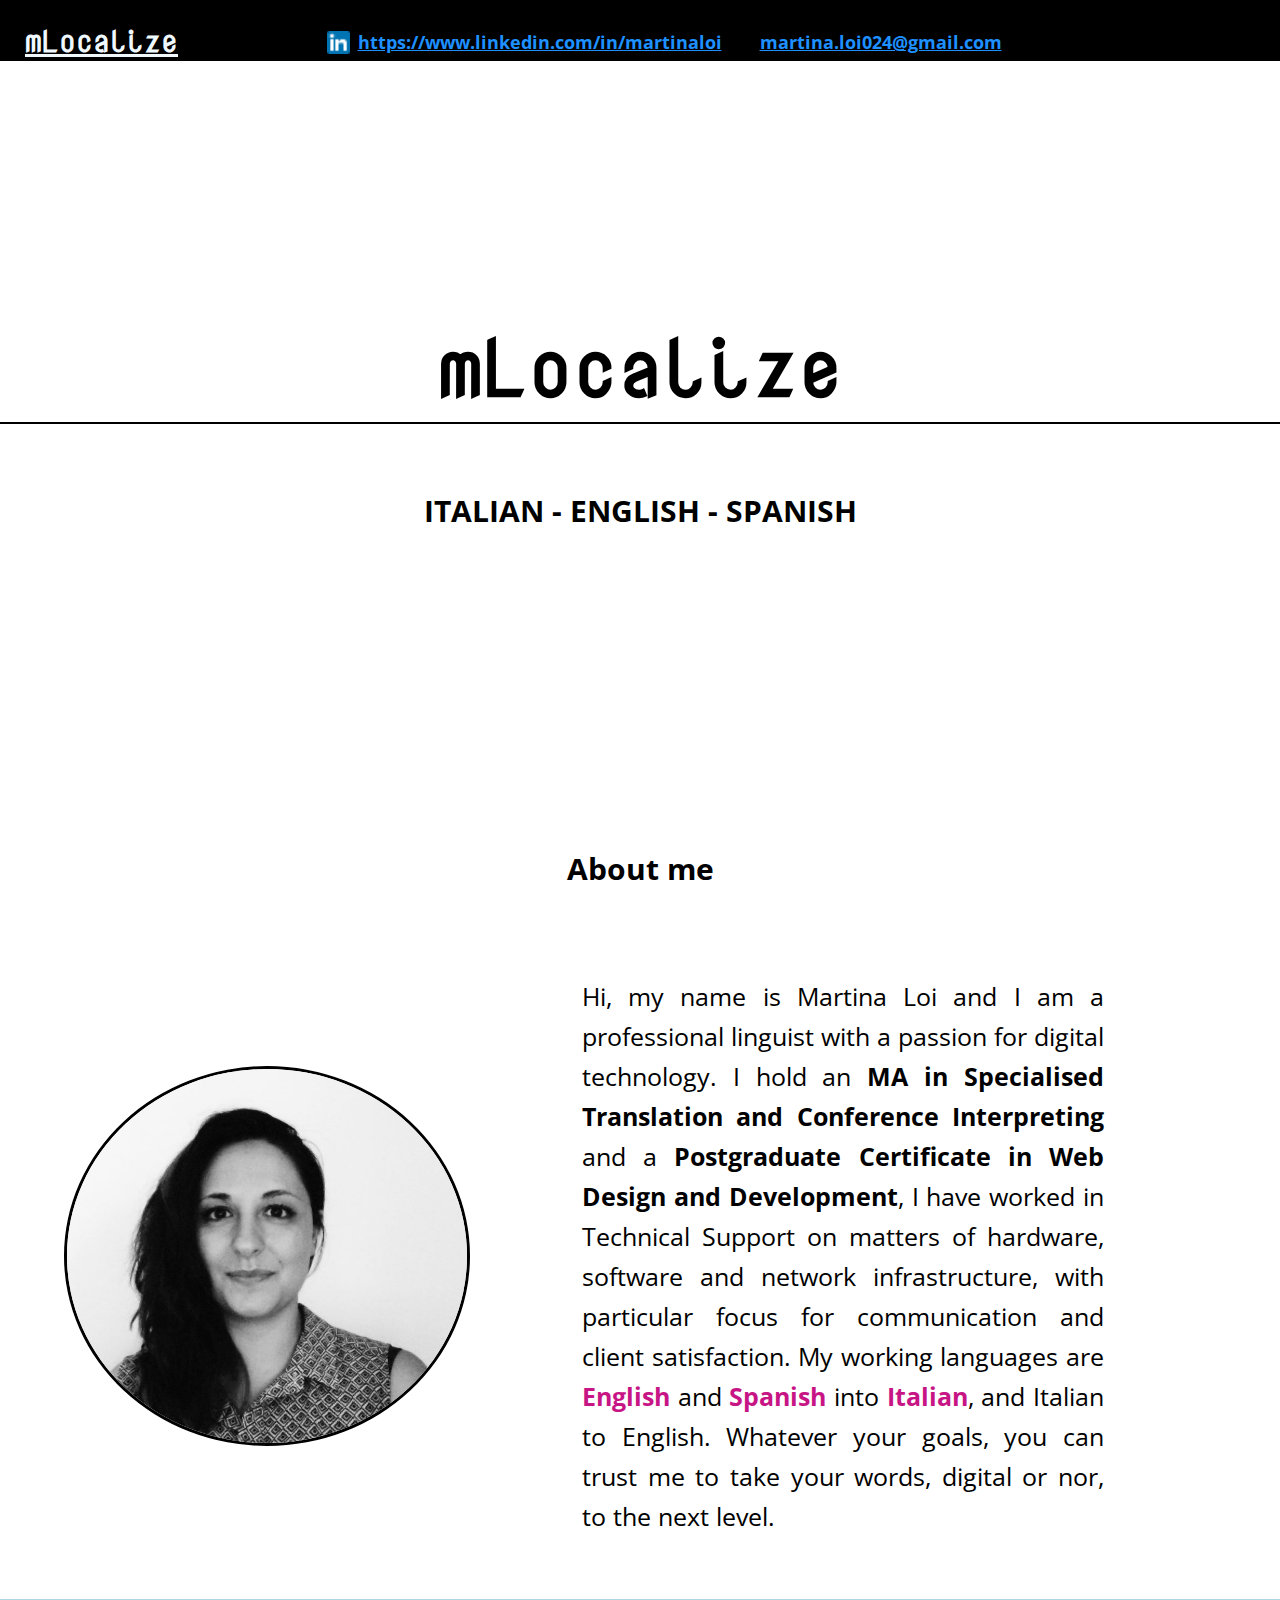
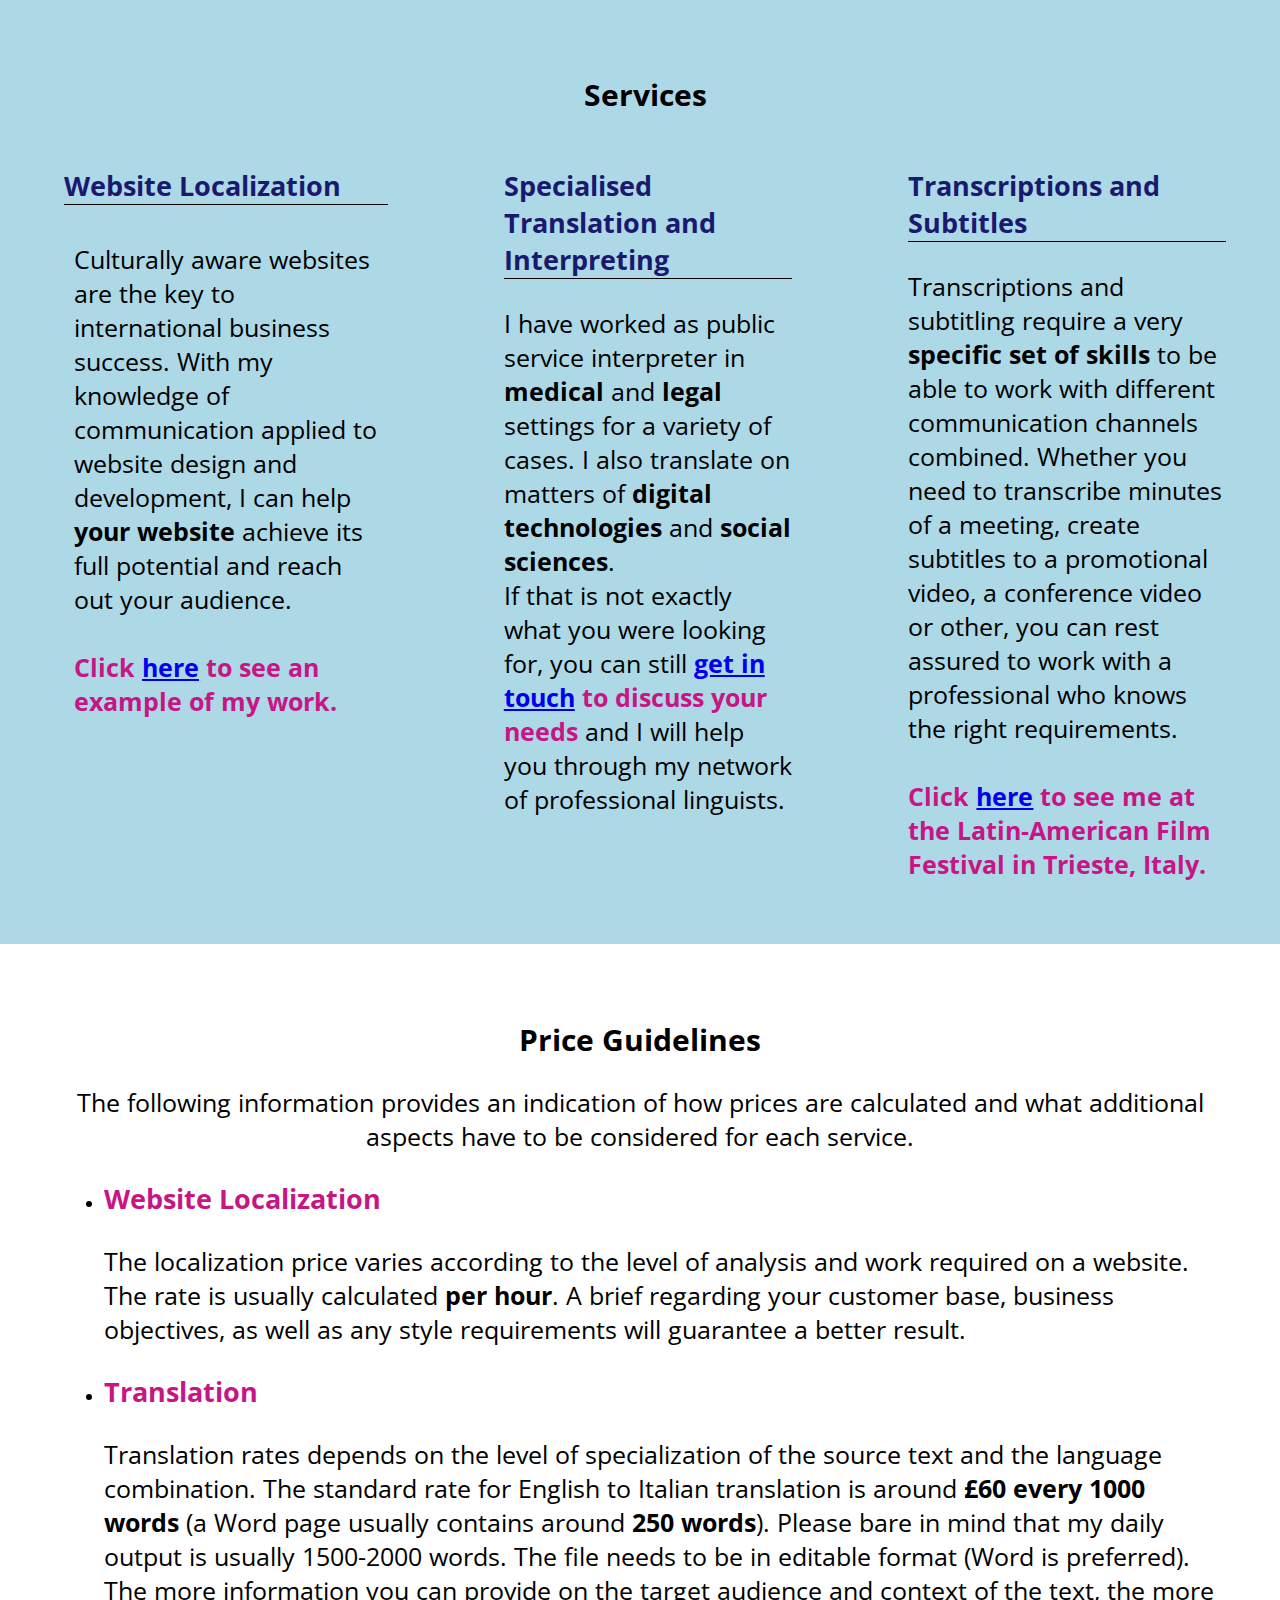
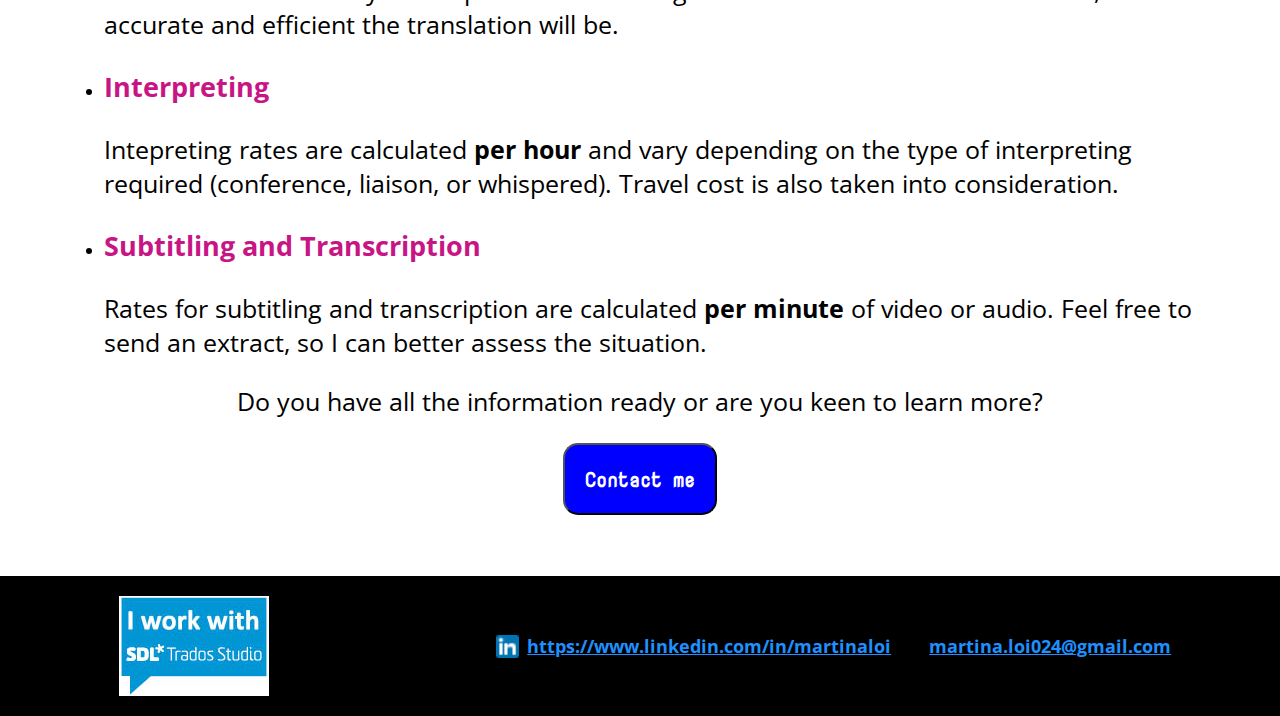
==== commit 273d0c43: "dropdown menu fix with jquery" ====
--- a/index.html
+++ b/index.html
@@ -1,13 +1,22 @@
 <!DOCTYPE html>
 <html lang="en">
     <head>
+        <!-- Global site tag (gtag.js) - Google Analytics -->
+        <script async src="https://www.googletagmanager.com/gtag/js?id=UA-131745857-1"></script>
+        <script src="https://ajax.googleapis.com/ajax/libs/jquery/3.3.1/jquery.min.js"></script>
+        <script>
+            window.dataLayer = window.dataLayer || [];
+            function gtag(){dataLayer.push(arguments);}
+            gtag('js', new Date());
+
+            gtag('config', 'UA-131745857-1');
+        </script>
         <meta charset="utf-8" />
         <link rel="stylesheet" type="text/css" href="style.css">
-        <link href="https://fonts.googleapis.com/css?family=Raleway" rel="stylesheet">
-        <link href="https://fonts.googleapis.com/css?family=Major+Mono+Display" rel="stylesheet">
+        <link href="https://fonts.googleapis.com/css?family=Nova+Mono|Open+Sans" rel="stylesheet">
         <link rel="stylesheet" href="https://use.fontawesome.com/releases/v5.5.0/css/all.css" integrity="sha384-B4dIYHKNBt8Bc12p+WXckhzcICo0wtJAoU8YZTY5qE0Id1GSseTk6S+L3BlXeVIU" crossorigin="anonymous">
         <meta name="viewport" content="width=device-width,initial-scale=1.0">
-        <title>mLocalise - Italian translation and localisation services</title>
+        <title>mLocalize - Italian translation and localisation services</title>
     </head>
     <body>
 
@@ -15,31 +24,34 @@
 
         <header role="banner" class="flex-container top">
             <div>
-                <a href="index.html" id="logo">mLocalise</a>
+                <a href="index.html" id="logo">mLocalize</a>
             </div>
-            <div class="socialmedia flex-container"> 
-                    <div class="LinkedIn">
-                        <a href="https://www.linkedin.com/in/martinaloi/" target="_blank"><img src="images/In-2C-14px.png" alt="LinkedIn_logo" class="icon"></a><a class="contactdetails" href="https://www.linkedin.com/in/martinaloi" target="_blank">https://www.linkedin.com/in/martinaloi</a>
+            <div class="socialmedia-top"> 
+                <div class="LinkedIn">
+                    <a href="https://www.linkedin.com/in/martinaloi/" target="_blank"><img src="images/In-2C-14px.png" alt="LinkedIn_logo" class="icon"></a><a class="contactdetails" href="https://www.linkedin.com/in/martinaloi" target="_blank">https://www.linkedin.com/in/martinaloi</a>
                 </div>
-                    <div class="email-address">
-                        <a href="mailto:martina.loi024@gmail.com"><i class="far fa-envelope icon"></i></a><a href="mailto:martina.loi024@gmail.com" class="contactdetails">martina.loi024@gmail.com</a>
+                <div class="email-address">
+                    <a href="mailto:martina.loi024@gmail.com"><i class="far fa-envelope icon"></i></a><a href="mailto:martina.loi024@gmail.com" class="contactdetails">martina.loi024@gmail.com</a>
                 </div>
-                </div>
-                <nav role="navigation" class="dropdown">
-                    <button class="dropbtn navigation-button"><i class="fas fa-bars" id="menu"></i></button>
-                    <ul class="navigation dropdown-content">
-                        <li><a href="#AboutMe"><button class="navigation-button">ABOUT</button></a></li>
-                        <li><a href="#Services"><button class="navigation-button">SERVICES</button></a></li>
-                        <li><a href="#Prices"><button class="navigation-button">PRICES</button></a></li>
-                        <li><a href="pages/contacts.html"><button class="navigation-button">CONTACT ME</button></a></li>
-                    </ul>
-                </nav>
+            </div>
+
+            <!-- Menu and navigation-->
+
+            <nav role="navigation" class="dropdown" tabindex="-1">
+                <button class="dropbtn navigation-button" tabindex="-1"><i class="fas fa-bars" id="menu"></i></button>
+                <ul class="navigation dropdown-content collapsible">
+                    <li class="toggle"><a href="#AboutMe"><button class="navigation-button below" tabindex="-1">ABOUT</button></a></li>
+                    <li class="toggle"><a href="#Services"><button class="navigation-button below" tabindex="-1">SERVICES</button></a></li>
+                    <li class="toggle"><a href="#Prices"><button class="navigation-button below" tabindex="-1">PRICES</button></a></li>
+                    <li class="toggle"><a href="pages/contacts.html"><button class="navigation-button below" tabindex="-1">CONTACT ME</button></a></li>
+                </ul>
+            </nav>
         </header>
 
         <section class="wrapper scrollable">
             <heading>
-                <h1>mLocalise</h1>
-                <h2>Culturally aware.</h2>
+                <h1>mLocalize</h1>
+                <h2>ITALIAN - ENGLISH - SPANISH</h2>
             </heading>
 
             <!-- Start main content-->
@@ -48,21 +60,21 @@
                 <article class="wrapper About">
                     <h2 id="AboutMe">About me</h2>
                     <img src="images/me.jpg" alt="profile_picture" id="prof_pic">
-                    <p class="about">Hi, my name is Martina Loi and I am a professional linguist with a passion for digital technology.<br> I hold a <b>MA in Specialised Translation and Conference Interpreting</b> and a <b>Postgraduate Certificate in Web Design and Development</b>, besides experience in Technical Support on matters of hardware, software and network infrastructure.<br> I work mainly from  <b>English</b> and <b>Spanish</b> to <b>Italian</b>. Whatever your goals, you can trust me to take your words, digital or nor, to the next level.</p>     
+                    <p class="about">Hi, my name is Martina Loi and I am a professional linguist with a passion for digital technology. I hold an <b>MA in Specialised Translation and Conference Interpreting</b> and a <b>Postgraduate Certificate in Web Design and Development</b>, I have worked in Technical Support on matters of hardware, software and network infrastructure, with particular focus for communication and client satisfaction. My working languages are  <b class="language">English</b> and <b class="language">Spanish</b> into <b class="language">Italian</b>, and Italian to English. Whatever your goals, you can trust me to take your words, digital or nor, to the next level.</p>     
                 </article>
                 <article class="wrapper Services">
                     <h2 id="Services">Services</h2>
                     <section>
                         <h3 class="service1">Website Localization</h3>
-                        <p id="web_localization">With my knowledge of web design and development, I can help your website achieve its full potential and reach out your audience. I will also happily collaborate with your developers and designers to make your website culturally aware.<br><br> <span><b>Click <a href="http://www.fabrizioloi.it/?lang=en">here</a> to see an example of my work.</b></span></p>
+                        <p id="web_localization">Culturally aware websites are the key to international business success. With my knowledge of communication applied to website design and development, I can help <b>your website</b> achieve its full potential and reach out your audience.<br><br> <span><b>Click <a href="http://www.fabrizioloi.it/?lang=en" target="_blank">here</a> to see an example of my work.</b></span></p>
                     </section>
                     <section>
                         <h3 class="service2">Specialised Translation and Interpreting</h3>
-                        <p id="translation"> I have worked as public service interpreter in hospitals and legal settings for a variety of cases. I also translate on matters of digital technologies and social sciences.<br> Not what you were looking for? <span><b><a href="pages/contacts.html">Get in touch</a> to see if I can help you through my network of professional linguists.</b></span></p>
+                        <p id="translation"> I have worked as public service interpreter in <b>medical</b> and <b>legal</b> settings for a variety of cases. I also translate on matters of <b>digital technologies</b> and <b>social sciences</b>.<br> If that is not exactly what you were looking for, you can still <span><b><a href="pages/contacts.html">get in touch</a> to discuss your needs</b></span> and I will help you through my network of professional linguists.</p>
                     </section>
                     <section >
                         <h3 class="service3">Transcriptions and Subtitles</h3>
-                        <p id="subtitles">Whether you need to transcribe minutes of a meeting, create subtitles to a promotional video, a conference video or other, you can rest assured to work with a professional who knows the right requirements.<br><br> <b><span>Click <a href="http://www.cinelatinotrieste.org/fest2011/fotogallery.php?dir_name=foto%2Fgallery%2F&dir=09%20Foto%20di%20mercoledi%2026%20ottobre">here</a> to see me at the Latin-American Film Festival in Trieste, Italy.</span></b></p>
+                        <p id="subtitles"> Transcriptions and subtitling require a very <b>specific set of skills</b> to be able to work with different communication channels combined. Whether you need to transcribe minutes of a meeting, create subtitles to a promotional video, a conference video or other, you can rest assured to work with a professional who knows the right requirements.<br><br> <b><span>Click <a href="http://www.cinelatinotrieste.org/fest2011/fotogallery.php?dir_name=foto%2Fgallery%2F&dir=09%20Foto%20di%20mercoledi%2026%20ottobre" target="_blank">here</a> to see me at the Latin-American Film Festival in Trieste, Italy.</span></b></p>
                     </section>
                 </article>
                 <article id="Prices">
@@ -72,13 +84,13 @@
                     </div>
                     <ul>
                         <li><h3 class="price-descr">Website Localization</h3><p>The localization price varies according to the level of analysis and work required on a website. The rate is usually calculated <b>per hour</b>. A brief regarding your customer base, business objectives, as well as any style requirements will guarantee a better result.</p></li>
-                        <li><h3 class="price-descr">Translation</h3><p>Translation rates depends on the level of specialization of the source text and the language combination. The standard rate for English to Italian translation is around <b>£60 every 1000 words</b>. Please bare in mind  that my daily output is usually 1500-2000 words. The file needs to be in editable format (Word is preferred). The more information you can provide on the target audience and context of the text, the more accurate and efficient the translation will be.</p></li>
+                        <li><h3 class="price-descr">Translation</h3><p>Translation rates depends on the level of specialization of the source text and the language combination. The standard rate for English to Italian translation is around <b>£60 every 1000 words</b> (a Word page usually contains around <b>250 words</b>). Please bare in mind  that my daily output is usually 1500-2000 words. The file needs to be in editable format (Word is preferred). The more information you can provide on the target audience and context of the text, the more accurate and efficient the translation will be.</p></li>
                         <li><h3 class="price-descr">Interpreting</h3><p>Intepreting rates are calculated <b>per hour</b> and vary depending on the type of interpreting required (conference, liaison, or whispered). Travel cost is also taken into consideration.</p></li>
                         <li><h3 class="price-descr">Subtitling and Transcription</h3><p>Rates for subtitling and transcription are calculated <b>per minute</b> of video or audio. Feel free to send an extract, so I can better assess the situation.</p></li>
                     </ul>
                     <div class="accessory_info">
                         <p>Do you have all the information ready or are you keen to learn more?</p>
-                        <a href="pages/contacts.html"><button id="contact-me">Contact me</button></a>
+                        <a href="pages/contacts.html"><button id="contact-me" tabindex="-1">Contact me</button></a>
                     </div>
                 </article>
             </main>
@@ -97,6 +109,15 @@
                 </div>
             </div>
         </footer>
-        <script type="text/javascript" src='https://amara.org/embedder-iframe'></script>
+        <script>
+            $(".toggle").on("click", function () {
+                $(".collapsible").hide();
+                $(".dropbtn").hover(function(){
+                    $(".collapsible").show();
+                });
+            });
+        </script>
+        <script>
+        </script>
     </body>
 </html>
--- a/style.css
+++ b/style.css
@@ -2,9 +2,9 @@
 html {
     width: 100%;
 }
-    
-    body {
-    font-family: 'Raleway', sans-serif;
+
+body {
+    font-family: 'Open Sans', sans-serif;
     width: 100%;
     margin: 0;
 }
@@ -23,12 +23,12 @@
 }
 
 #logo {
+    font-family: 'Nova Mono', monospace;
     color: aliceblue;
     font-weight: bold;
     font-size:30px;
     padding-top: 20px;
     padding-left: 25px;
-    /* position: absolute;*/
     float: left;
 }
 
@@ -49,7 +49,7 @@
     min-width: 160px;
 }
 
-.dropdown:hover .dropdown-content {
+.dropdown:hover .dropdown-content, .dropdown:hover .dropdown-content {
     display: block;
 } 
 
@@ -59,7 +59,7 @@
 
 nav {
     padding: 0;
-      z-index: 2;
+    z-index: 2;
 }
 
 ul.navigation {
@@ -67,6 +67,7 @@
 }
 
 .navigation-button {
+    font-family: 'Open Sans', sans-serif;
     background-color: black;
     border-style: none;
     padding-top:  30px;
@@ -79,7 +80,7 @@
     cursor: pointer;
 }
 
-.navigation-button:hover {
+.navigation-button:hover, .navigation-button:focus {
     background-color: lightblue; 
     color: black;
 }
@@ -100,6 +101,7 @@
 }
 
 h1{
+    font-family: 'Nova Mono', monospace;
     font-size: 80px;
     border-bottom: 2px solid black;s
     color: black;
@@ -107,9 +109,9 @@
 }
 
 heading > h2 {
+    font-family: "Open Sans", sans-serif;
     padding-bottom: 20%;
     color: black;
-    font-family: 'Major Mono Display', monospace;
 }
 
 .About {
@@ -120,6 +122,10 @@
         "b c c";  
     padding: 0 5%;
     background: white;
+}
+
+.language{
+    color: mediumvioletred;
 }
 
 #AboutMe {
@@ -198,9 +204,9 @@
 }
 
 span {
-        color: mediumvioletred;
-    }
- 
+    color: mediumvioletred;
+}
+
 #Prices {
     padding: 3% 5%;
     background-color: white;
@@ -226,13 +232,13 @@
     background-color: blue;
     color: white;
     padding: 20px; 
-    font-family: 'Raleway', sans-serif;
+    font-family: 'Nova Mono', monospace;
     font-size: 20px;
     border-radius: 15px;
     font-weight: bold;
 }
 
-#contact-me:hover {
+#contact-me:hover, #contact-me:focus {
     opacity: 0.6;
     color: white;
 }
@@ -278,11 +284,12 @@
 /* Media Query starts here */
 
 @media (max-width: 1055px) {
-    
+
     heading {
         margin-right: -15px;
-    }
-    
+        background-image:url(images/IMG_0209_971KB.jpg);
+    }
+
     h1 {
         font-size: 50px;
     }
@@ -290,10 +297,25 @@
     heading > h2 {
         font-size: 27px;
     }
-    
+
+    .below {
+        padding-top:  15px;
+        padding-bottom: 15px;
+        font-size: 15px;
+    }
+
     #prof_pic {
         display: none;
     }
+    
+    .about {
+          padding: 5%;
+         line-height: 20px;
+    }
+    
+    p {
+    font-size: 18px;
+}
 
     .Services {
         grid-template: "a"
@@ -301,7 +323,7 @@
             "c"
             "d"
     }
-    
+
     #info {
         flex-direction: column;
     }
@@ -309,7 +331,7 @@
     #Trados {
         max-width: 200px;
     }
-    
+
     .socialmedia-top {
         display: none;
     }
@@ -317,5 +339,13 @@
     .socialmedia {
         display: none;
     }
-}
-
+
+    .back {
+        font-size: 15px; 
+    }
+
+    iframe {
+        width: 300px;
+    }
+}
+
